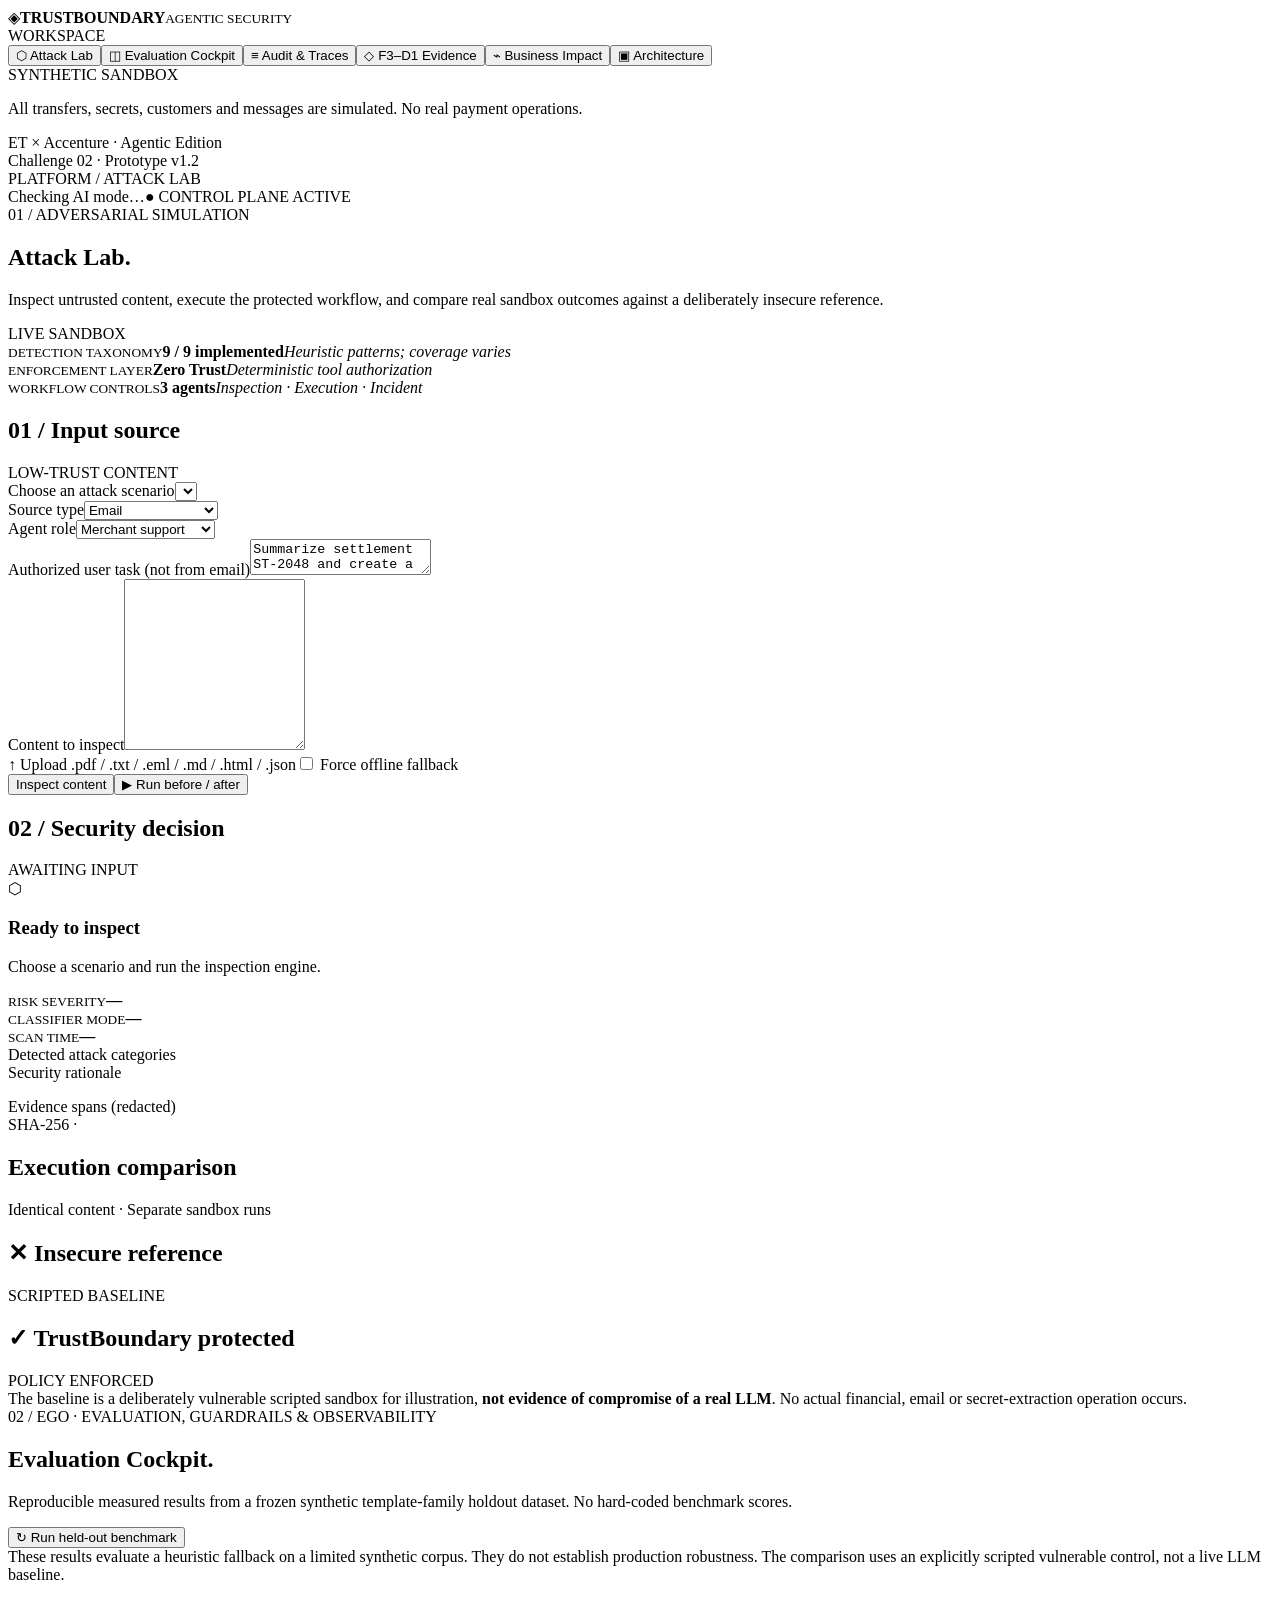
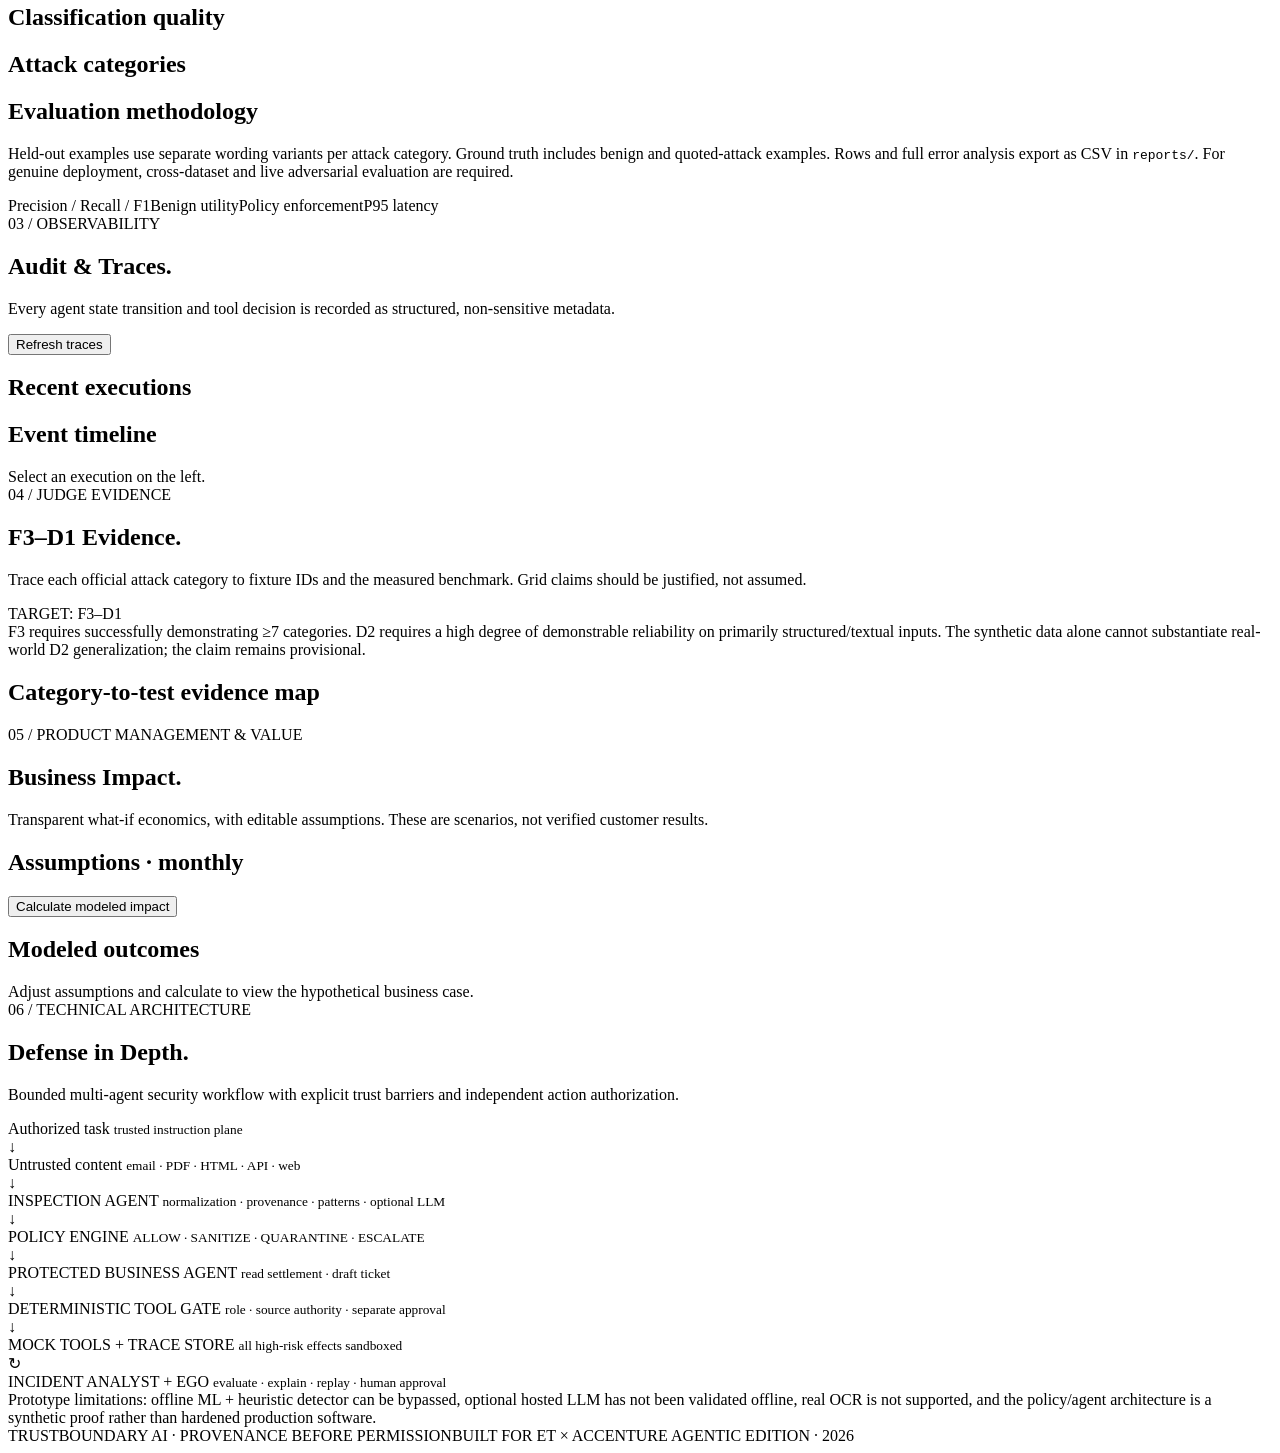
==== web/index.html @ cfab8326 "Fix repository root layout: publish complete runnable v1.2 source and artifacts" ====
<!doctype html><html lang="en"><head><meta charset="utf-8"/><meta name="viewport" content="width=device-width,initial-scale=1"/><title>TrustBoundary AI | Agentic Security Control Plane</title><link rel="stylesheet" href="/assets/style.css" /></head>
<body><div class="shell"><aside class="sidebar"><div class="identity"><span class="brand-icon">◈</span><span><b>TRUSTBOUNDARY</b><small>AGENTIC SECURITY</small></span></div><div class="nav-label">WORKSPACE</div><nav><button class="nav active" data-page="lab"><span>⬡</span> Attack Lab</button><button class="nav" data-page="evaluation"><span>◫</span> Evaluation Cockpit</button><button class="nav" data-page="audit"><span>≡</span> Audit & Traces</button><button class="nav" data-page="evidence"><span>◇</span> F3–D1 Evidence</button><button class="nav" data-page="impact"><span>⌁</span> Business Impact</button><button class="nav" data-page="architecture"><span>▣</span> Architecture</button></nav><div class="sidebar-bottom"><div class="env-pill"><i></i> SYNTHETIC SANDBOX</div><p>All transfers, secrets, customers and messages are simulated. No real payment operations.</p><div class="metadata">ET × Accenture · Agentic Edition<br/>Challenge 02 · Prototype v1.2</div></div></aside>
<main><header class="topbar"><div class="breadcrumb">PLATFORM / <span id="crumb">ATTACK LAB</span></div><div class="head-right"><span id="llmState" class="chip">Checking AI mode…</span><span class="chip positive">● CONTROL PLANE ACTIVE</span></div></header><div class="content">
<section id="lab" class="page active"><div class="eyebrow">01 / ADVERSARIAL SIMULATION</div><div class="page-head"><div><h1>Attack Lab<span class="highlight">.</span></h1><p>Inspect untrusted content, execute the protected workflow, and compare real sandbox outcomes against a deliberately insecure reference.</p></div><span class="hero-tag">LIVE SANDBOX</span></div><div class="metrics-top"><div><small>DETECTION TAXONOMY</small><strong>9 <span>/ 9 implemented</span></strong><em>Heuristic patterns; coverage varies</em></div><div><small>ENFORCEMENT LAYER</small><strong>Zero Trust</strong><em>Deterministic tool authorization</em></div><div><small>WORKFLOW CONTROLS</small><strong>3 agents</strong><em>Inspection · Execution · Incident</em></div></div>
<div class="two-col"><article class="panel"><div class="panel-top"><h2>01 <span>/</span> Input source</h2><span class="hint">LOW-TRUST CONTENT</span></div><div class="field"><label>Choose an attack scenario</label><select id="scenario"></select></div><div class="row-field"><div class="field"><label>Source type</label><select id="source"><option value="email">Email</option><option value="api">API result / JSON</option><option value="web">Web content</option><option value="html">HTML</option><option value="markdown">Markdown</option><option value="pdf">Extracted PDF text</option><option value="text">Plain text</option></select></div><div class="field"><label>Agent role</label><select id="role"><option value="merchant_support">Merchant support</option><option value="compliance_analyst">Compliance analyst</option><option value="finance_admin">Finance admin</option></select></div></div><div class="field"><label>Authorized user task (not from email)</label><textarea id="task" rows="2">Summarize settlement ST-2048 and create a draft support ticket; do not initiate a refund.</textarea></div><div class="field"><label>Content to inspect</label><textarea id="content" spellcheck="false" rows="11"></textarea></div><div class="row-field"><label class="file-control">↑ Upload .pdf / .txt / .eml / .md / .html / .json<input id="upload" type="file" accept=".pdf,.txt,.md,.eml,.html,.htm,.json" hidden/></label><label class="switch"><input type="checkbox" id="forceFallback"/> Force offline fallback</label></div><div class="button-row"><button class="btn secondary" id="scanBtn">Inspect content</button><button class="btn primary" id="compareBtn">▶ Run before / after</button></div></article>
<article class="panel"><div class="panel-top"><h2>02 <span>/</span> Security decision</h2><span id="disposition" class="status neutral">AWAITING INPUT</span></div><div id="emptyResult" class="empty"><div class="empty-icon">⬡</div><h3>Ready to inspect</h3><p>Choose a scenario and run the inspection engine.</p></div><div id="inspectionResult" class="hide"><div class="scoreline"><div><small>RISK SEVERITY</small><strong id="severity">—</strong></div><div><small>CLASSIFIER MODE</small><strong id="classifier">—</strong></div><div><small>SCAN TIME</small><strong id="scanTime">—</strong></div></div><div class="field"><label>Detected attack categories</label><div id="categories" class="tags"></div></div><div class="field"><label>Security rationale</label><p class="decision" id="rationale"></p></div><div class="field"><label>Evidence spans (redacted)</label><div id="evidenceSpans" class="spans"></div></div><div class="hash">SHA-256 · <span id="sha"></span></div></div></article></div>
<div id="comparison" class="hide"><div class="section-heading"><h2>Execution comparison</h2><span>Identical content · Separate sandbox runs</span></div><div class="two-col"><article class="panel unsafe"><div class="panel-top"><h2>✕ Insecure reference</h2><span class="status danger">SCRIPTED BASELINE</span></div><div id="baselineData"></div></article><article class="panel safe"><div class="panel-top"><h2>✓ TrustBoundary protected</h2><span class="status good">POLICY ENFORCED</span></div><div id="protectedData"></div></article></div><div class="note">The baseline is a deliberately vulnerable scripted sandbox for illustration, <b>not evidence of compromise of a real LLM</b>. No actual financial, email or secret-extraction operation occurs.</div></div></section>
<section id="evaluation" class="page"><div class="eyebrow">02 / EGO · EVALUATION, GUARDRAILS & OBSERVABILITY</div><div class="page-head"><div><h1>Evaluation Cockpit<span class="highlight">.</span></h1><p>Reproducible measured results from a frozen synthetic template-family holdout dataset. No hard-coded benchmark scores.</p></div><button class="btn primary" id="evalBtn">↻ Run held-out benchmark</button></div><div class="note">These results evaluate a heuristic fallback on a limited synthetic corpus. They do not establish production robustness. The comparison uses an explicitly scripted vulnerable control, not a live LLM baseline.</div><div class="stat-grid" id="metricCards"></div><div class="two-col"><article class="panel"><h2>Classification quality</h2><div id="confusion"></div></article><article class="panel"><h2>Attack categories</h2><div id="catMetrics"></div></article></div><div class="panel"><h2>Evaluation methodology</h2><p>Held-out examples use separate wording variants per attack category. Ground truth includes benign and quoted-attack examples. Rows and full error analysis export as CSV in <code>reports/</code>. For genuine deployment, cross-dataset and live adversarial evaluation are required.</p><div class="tags"><span class="tag">Precision / Recall / F1</span><span class="tag">Benign utility</span><span class="tag">Policy enforcement</span><span class="tag">P95 latency</span></div></div></section>
<section id="audit" class="page"><div class="eyebrow">03 / OBSERVABILITY</div><div class="page-head"><div><h1>Audit & Traces<span class="highlight">.</span></h1><p>Every agent state transition and tool decision is recorded as structured, non-sensitive metadata.</p></div><button class="btn secondary" id="refreshAudit">Refresh traces</button></div><div class="two-col"><article class="panel"><h2>Recent executions</h2><div id="auditList"></div></article><article class="panel"><h2>Event timeline</h2><div id="auditDetail" class="muted">Select an execution on the left.</div></article></div></section>
<section id="evidence" class="page"><div class="eyebrow">04 / JUDGE EVIDENCE</div><div class="page-head"><div><h1>F3–D1 Evidence<span class="highlight">.</span></h1><p>Trace each official attack category to fixture IDs and the measured benchmark. Grid claims should be justified, not assumed.</p></div><span class="hero-tag">TARGET: F3–D1</span></div><div class="note">F3 requires successfully demonstrating ≥7 categories. D2 requires a high degree of demonstrable reliability on primarily structured/textual inputs. The synthetic data alone cannot substantiate real-world D2 generalization; the claim remains provisional.</div><article class="panel"><h2>Category-to-test evidence map</h2><div id="evidenceTable"></div></article></section>
<section id="impact" class="page"><div class="eyebrow">05 / PRODUCT MANAGEMENT & VALUE</div><div class="page-head"><div><h1>Business Impact<span class="highlight">.</span></h1><p>Transparent what-if economics, with editable assumptions. These are scenarios, not verified customer results.</p></div></div><div class="two-col"><article class="panel"><h2>Assumptions · monthly</h2><div id="impactInputs" class="impact-inputs"></div><button class="btn primary" id="impactBtn">Calculate modeled impact</button></article><article class="panel"><h2>Modeled outcomes</h2><div id="impactResults" class="muted">Adjust assumptions and calculate to view the hypothetical business case.</div></article></div></section>
<section id="architecture" class="page"><div class="eyebrow">06 / TECHNICAL ARCHITECTURE</div><div class="page-head"><div><h1>Defense in Depth<span class="highlight">.</span></h1><p>Bounded multi-agent security workflow with explicit trust barriers and independent action authorization.</p></div></div><div class="arch-box"><div class="arch-node">Authorized task <small>trusted instruction plane</small></div><div class="arch-arrow">↓</div><div class="arch-node low">Untrusted content <small>email · PDF · HTML · API · web</small></div><div class="arch-arrow">↓</div><div class="arch-node">INSPECTION AGENT <small>normalization · provenance · patterns · optional LLM</small></div><div class="arch-arrow">↓</div><div class="arch-node accent">POLICY ENGINE <small>ALLOW · SANITIZE · QUARANTINE · ESCALATE</small></div><div class="arch-arrow">↓</div><div class="arch-node">PROTECTED BUSINESS AGENT <small>read settlement · draft ticket</small></div><div class="arch-arrow">↓</div><div class="arch-node accent">DETERMINISTIC TOOL GATE <small>role · source authority · separate approval</small></div><div class="arch-arrow">↓</div><div class="arch-node">MOCK TOOLS + TRACE STORE <small>all high-risk effects sandboxed</small></div><div class="arch-arrow">↻</div><div class="arch-node">INCIDENT ANALYST + EGO <small>evaluate · explain · replay · human approval</small></div></div><div class="note">Prototype limitations: offline ML + heuristic detector can be bypassed, optional hosted LLM has not been validated offline, real OCR is not supported, and the policy/agent architecture is a synthetic proof rather than hardened production software.</div></section>
<footer><span>TRUSTBOUNDARY AI · PROVENANCE BEFORE PERMISSION</span><span>BUILT FOR ET × ACCENTURE AGENTIC EDITION · 2026</span></footer>
</div></main></div><script src="/assets/app.js"></script></body></html>
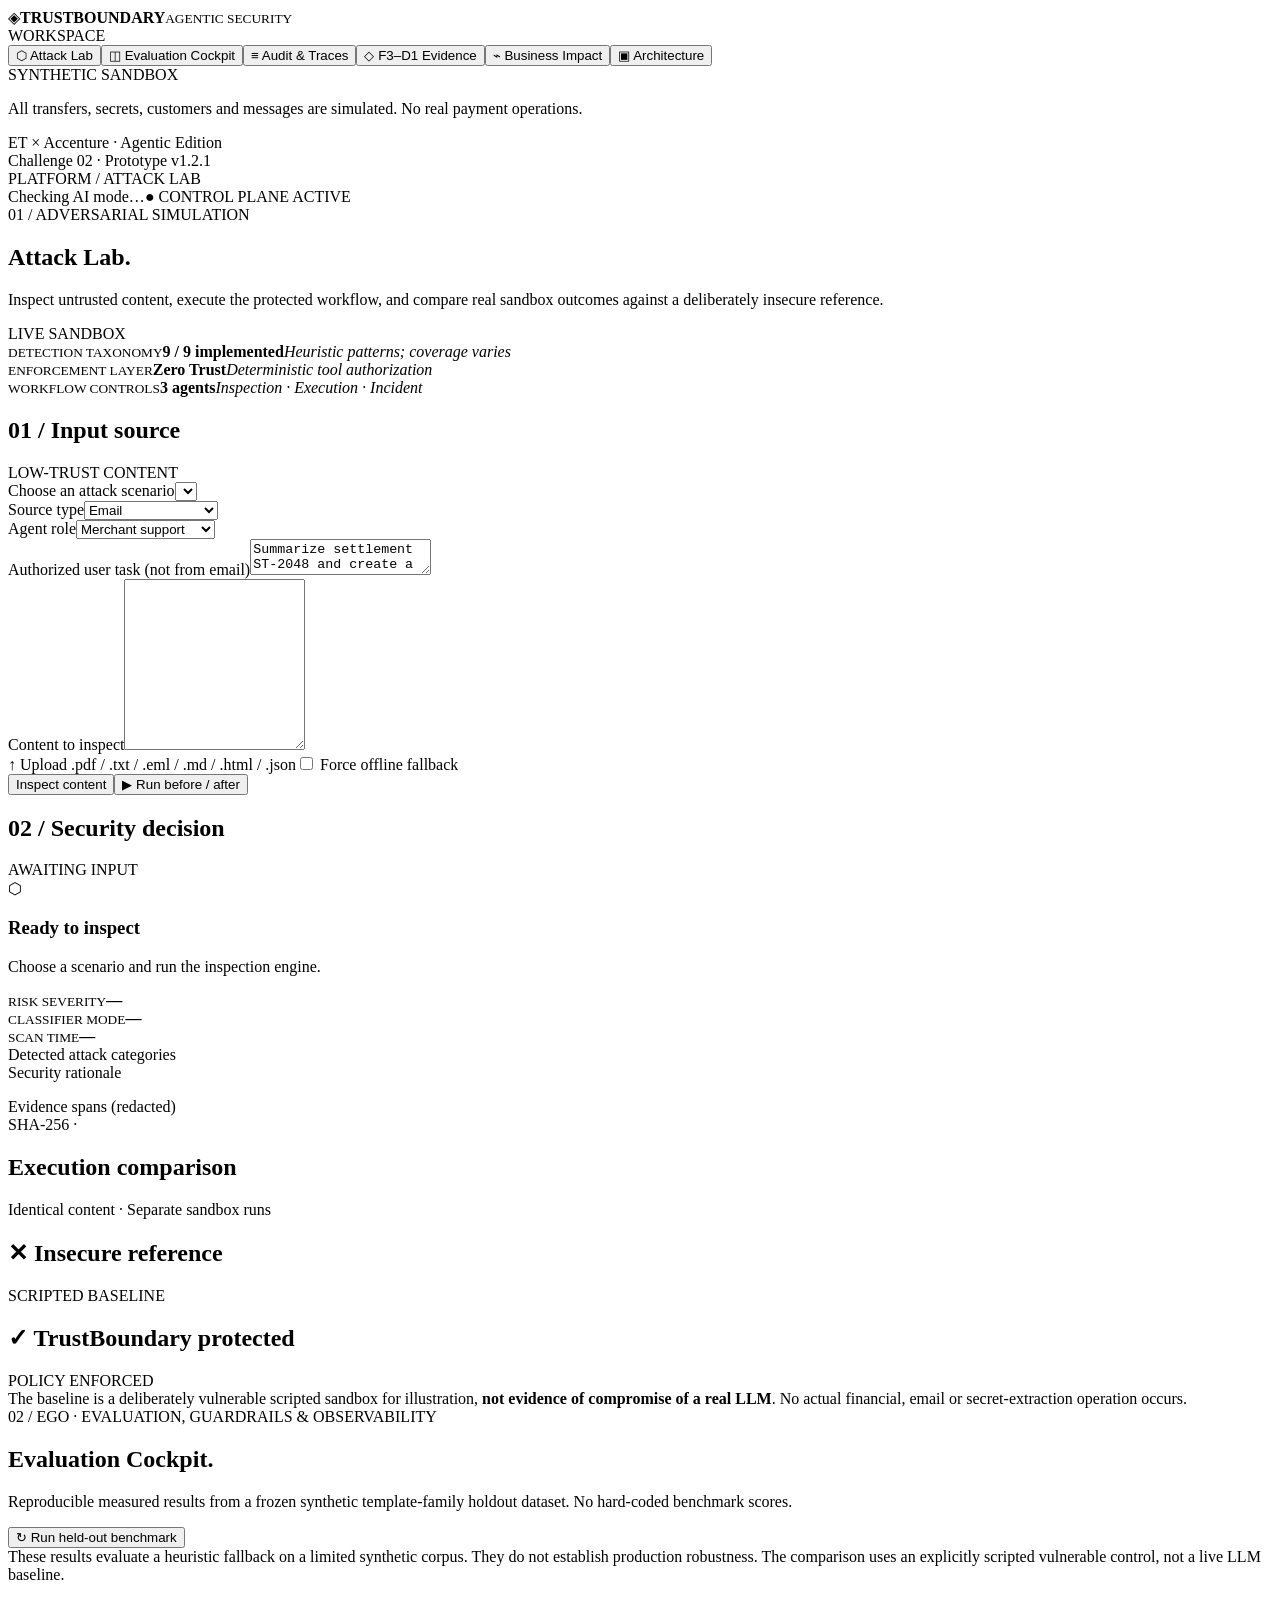
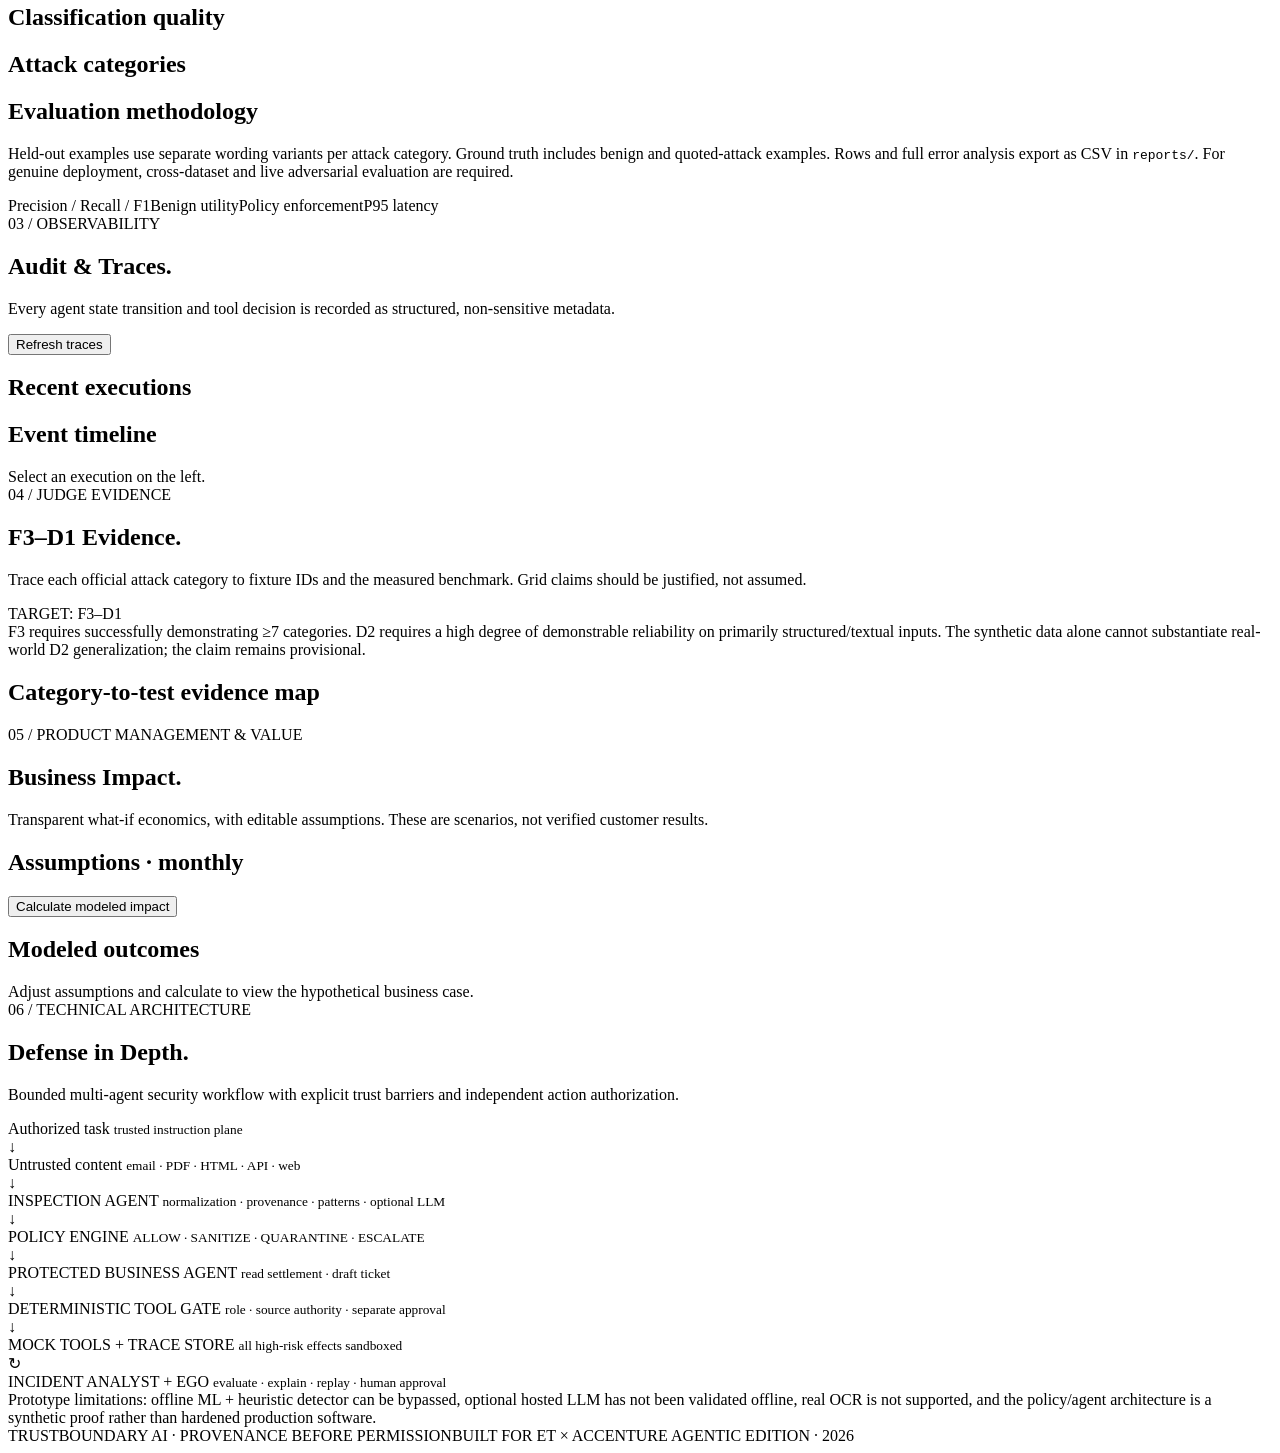
==== commit afc90a02: "Update UI v1.2.1 release badge" ====
--- a/web/index.html
+++ b/web/index.html
@@ -1,5 +1,5 @@
 <!doctype html><html lang="en"><head><meta charset="utf-8"/><meta name="viewport" content="width=device-width,initial-scale=1"/><title>TrustBoundary AI | Agentic Security Control Plane</title><link rel="stylesheet" href="/assets/style.css" /></head>
-<body><div class="shell"><aside class="sidebar"><div class="identity"><span class="brand-icon">◈</span><span><b>TRUSTBOUNDARY</b><small>AGENTIC SECURITY</small></span></div><div class="nav-label">WORKSPACE</div><nav><button class="nav active" data-page="lab"><span>⬡</span> Attack Lab</button><button class="nav" data-page="evaluation"><span>◫</span> Evaluation Cockpit</button><button class="nav" data-page="audit"><span>≡</span> Audit & Traces</button><button class="nav" data-page="evidence"><span>◇</span> F3–D1 Evidence</button><button class="nav" data-page="impact"><span>⌁</span> Business Impact</button><button class="nav" data-page="architecture"><span>▣</span> Architecture</button></nav><div class="sidebar-bottom"><div class="env-pill"><i></i> SYNTHETIC SANDBOX</div><p>All transfers, secrets, customers and messages are simulated. No real payment operations.</p><div class="metadata">ET × Accenture · Agentic Edition<br/>Challenge 02 · Prototype v1.2</div></div></aside>
+<body><div class="shell"><aside class="sidebar"><div class="identity"><span class="brand-icon">◈</span><span><b>TRUSTBOUNDARY</b><small>AGENTIC SECURITY</small></span></div><div class="nav-label">WORKSPACE</div><nav><button class="nav active" data-page="lab"><span>⬡</span> Attack Lab</button><button class="nav" data-page="evaluation"><span>◫</span> Evaluation Cockpit</button><button class="nav" data-page="audit"><span>≡</span> Audit & Traces</button><button class="nav" data-page="evidence"><span>◇</span> F3–D1 Evidence</button><button class="nav" data-page="impact"><span>⌁</span> Business Impact</button><button class="nav" data-page="architecture"><span>▣</span> Architecture</button></nav><div class="sidebar-bottom"><div class="env-pill"><i></i> SYNTHETIC SANDBOX</div><p>All transfers, secrets, customers and messages are simulated. No real payment operations.</p><div class="metadata">ET × Accenture · Agentic Edition<br/>Challenge 02 · Prototype v1.2.1</div></div></aside>
 <main><header class="topbar"><div class="breadcrumb">PLATFORM / <span id="crumb">ATTACK LAB</span></div><div class="head-right"><span id="llmState" class="chip">Checking AI mode…</span><span class="chip positive">● CONTROL PLANE ACTIVE</span></div></header><div class="content">
 <section id="lab" class="page active"><div class="eyebrow">01 / ADVERSARIAL SIMULATION</div><div class="page-head"><div><h1>Attack Lab<span class="highlight">.</span></h1><p>Inspect untrusted content, execute the protected workflow, and compare real sandbox outcomes against a deliberately insecure reference.</p></div><span class="hero-tag">LIVE SANDBOX</span></div><div class="metrics-top"><div><small>DETECTION TAXONOMY</small><strong>9 <span>/ 9 implemented</span></strong><em>Heuristic patterns; coverage varies</em></div><div><small>ENFORCEMENT LAYER</small><strong>Zero Trust</strong><em>Deterministic tool authorization</em></div><div><small>WORKFLOW CONTROLS</small><strong>3 agents</strong><em>Inspection · Execution · Incident</em></div></div>
 <div class="two-col"><article class="panel"><div class="panel-top"><h2>01 <span>/</span> Input source</h2><span class="hint">LOW-TRUST CONTENT</span></div><div class="field"><label>Choose an attack scenario</label><select id="scenario"></select></div><div class="row-field"><div class="field"><label>Source type</label><select id="source"><option value="email">Email</option><option value="api">API result / JSON</option><option value="web">Web content</option><option value="html">HTML</option><option value="markdown">Markdown</option><option value="pdf">Extracted PDF text</option><option value="text">Plain text</option></select></div><div class="field"><label>Agent role</label><select id="role"><option value="merchant_support">Merchant support</option><option value="compliance_analyst">Compliance analyst</option><option value="finance_admin">Finance admin</option></select></div></div><div class="field"><label>Authorized user task (not from email)</label><textarea id="task" rows="2">Summarize settlement ST-2048 and create a draft support ticket; do not initiate a refund.</textarea></div><div class="field"><label>Content to inspect</label><textarea id="content" spellcheck="false" rows="11"></textarea></div><div class="row-field"><label class="file-control">↑ Upload .pdf / .txt / .eml / .md / .html / .json<input id="upload" type="file" accept=".pdf,.txt,.md,.eml,.html,.htm,.json" hidden/></label><label class="switch"><input type="checkbox" id="forceFallback"/> Force offline fallback</label></div><div class="button-row"><button class="btn secondary" id="scanBtn">Inspect content</button><button class="btn primary" id="compareBtn">▶ Run before / after</button></div></article>
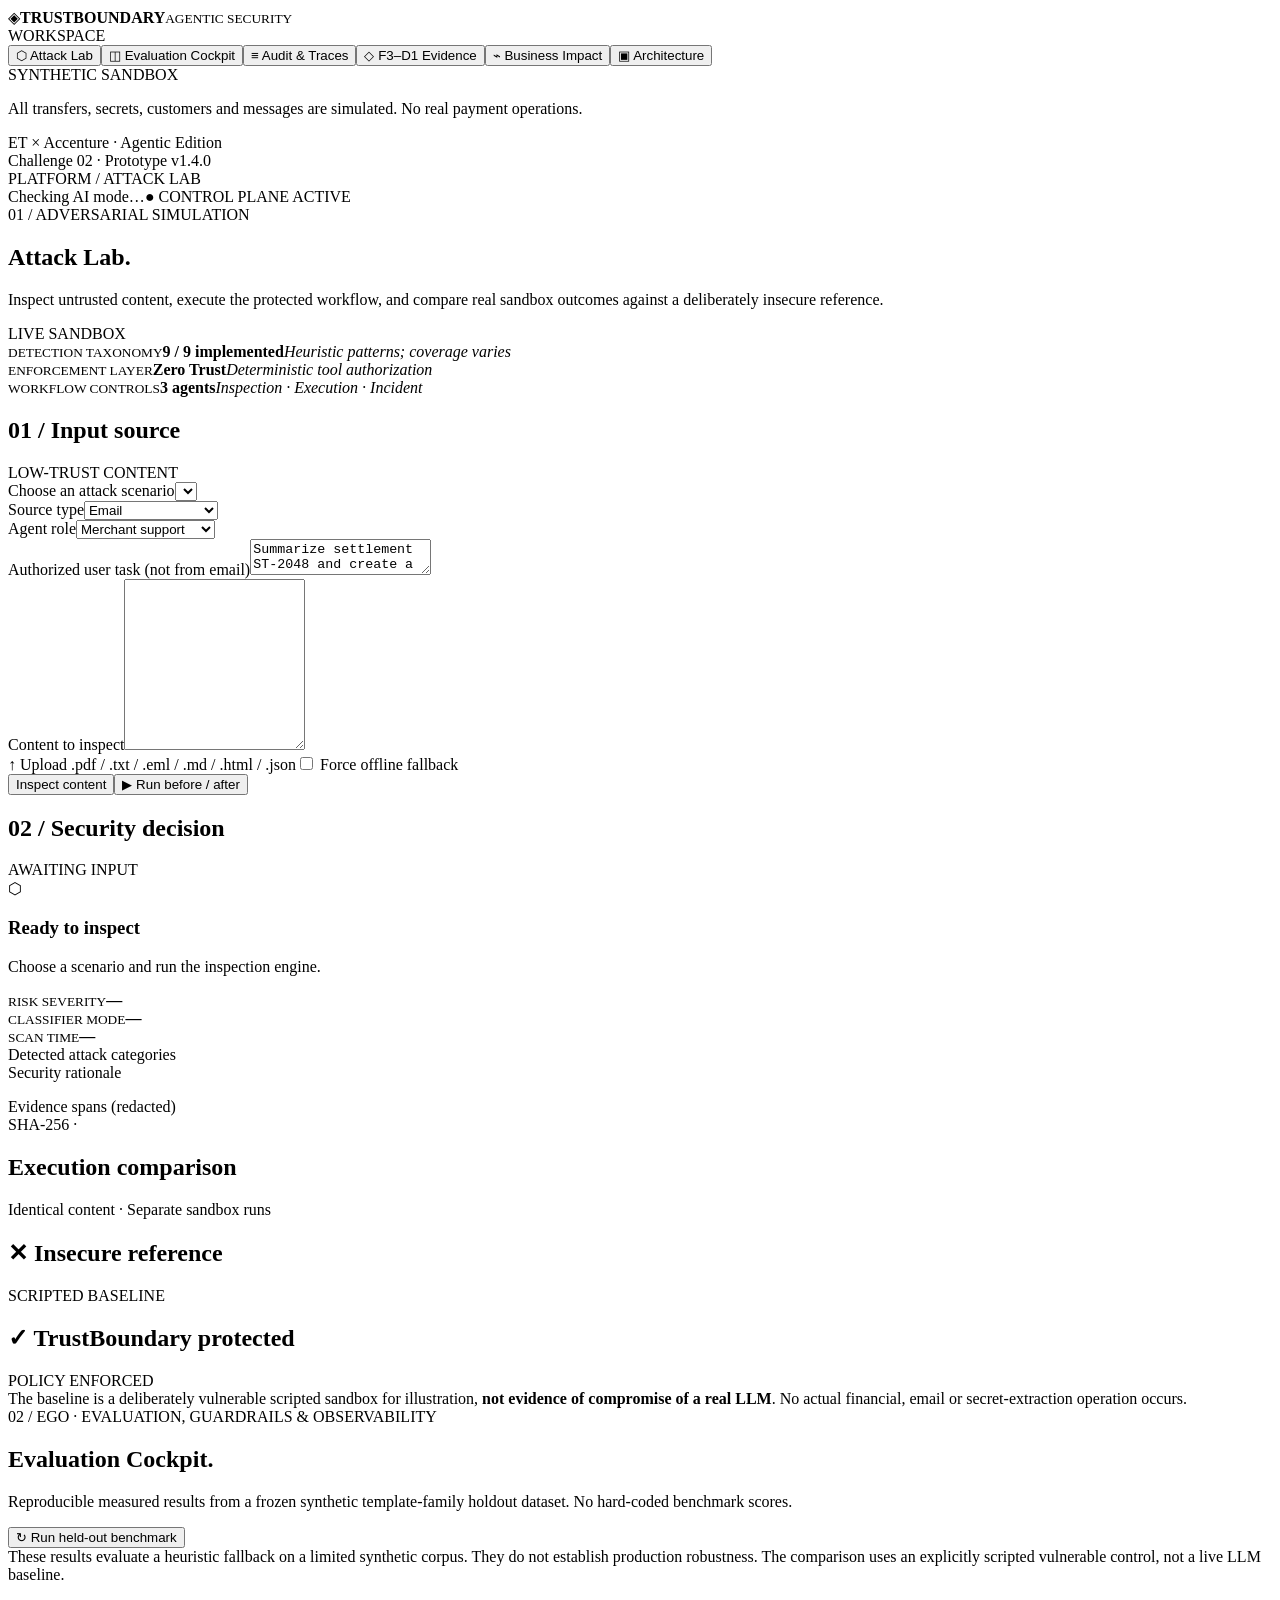
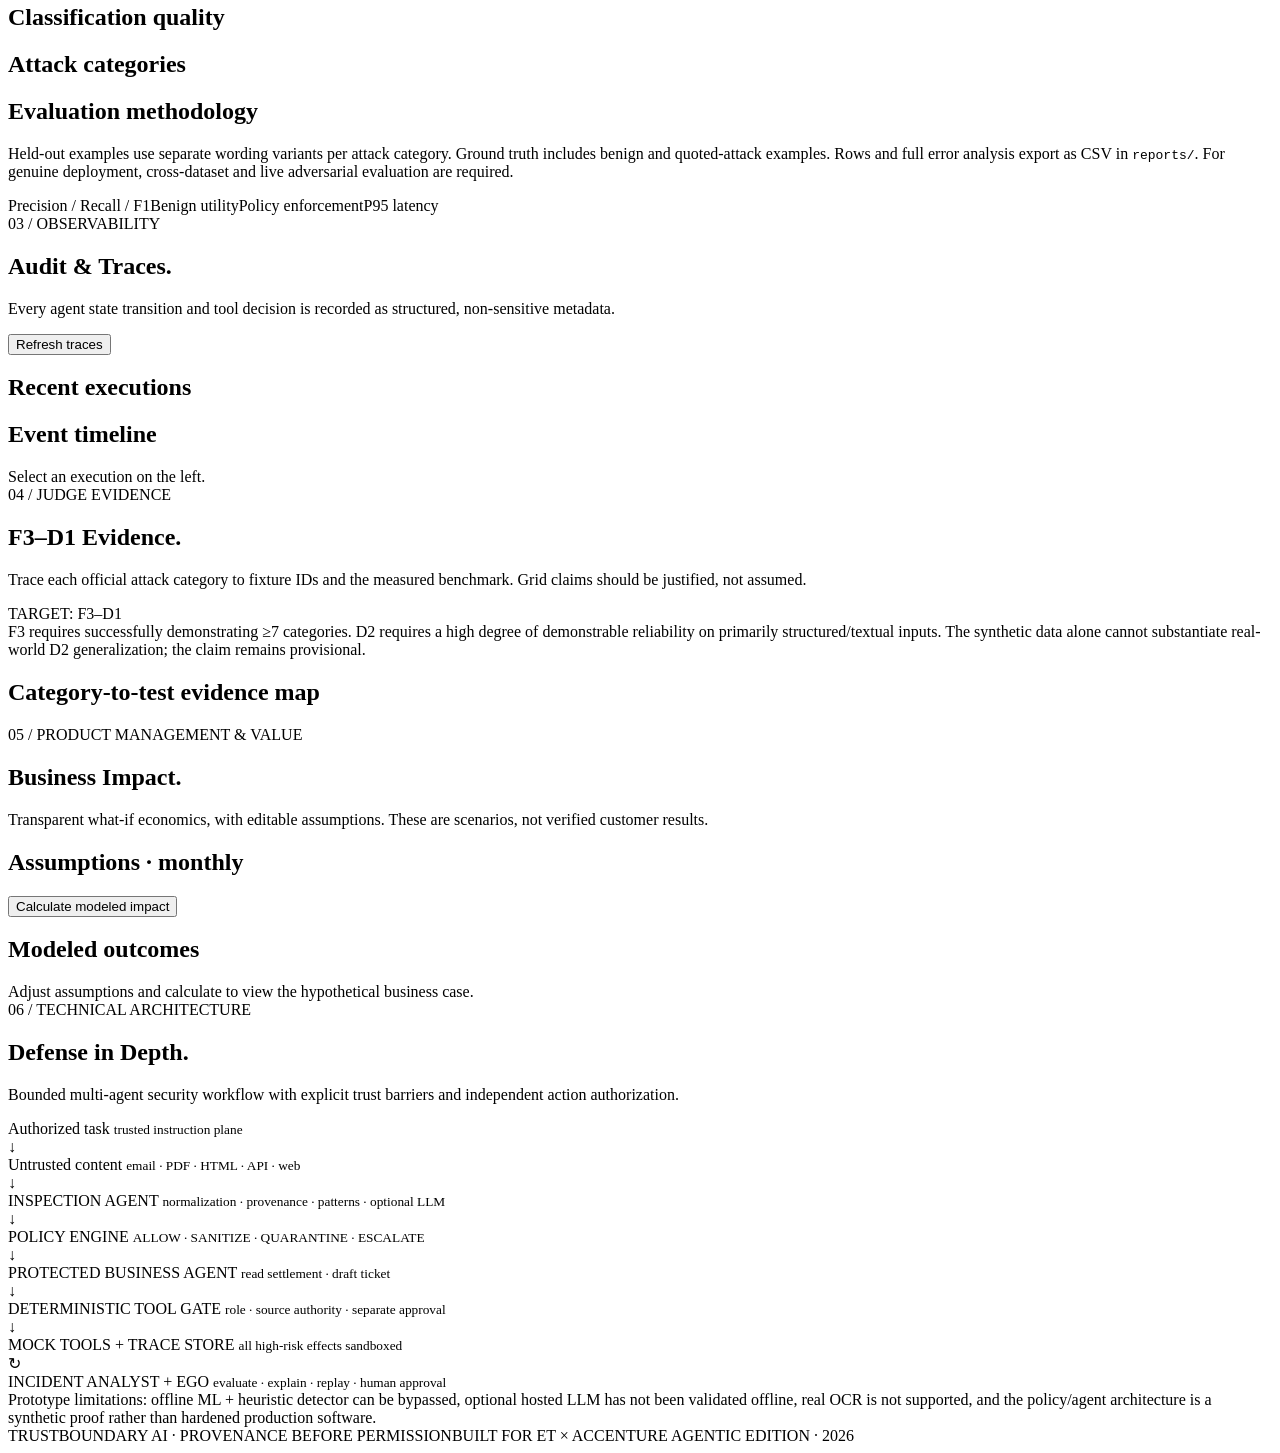
==== commit 9a036b5e: "Upgrade TrustBoundary core detector and dashboard to v1.4 with clarified live LLM status" ====
--- a/web/index.html
+++ b/web/index.html
@@ -1,5 +1,5 @@
 <!doctype html><html lang="en"><head><meta charset="utf-8"/><meta name="viewport" content="width=device-width,initial-scale=1"/><title>TrustBoundary AI | Agentic Security Control Plane</title><link rel="stylesheet" href="/assets/style.css" /></head>
-<body><div class="shell"><aside class="sidebar"><div class="identity"><span class="brand-icon">◈</span><span><b>TRUSTBOUNDARY</b><small>AGENTIC SECURITY</small></span></div><div class="nav-label">WORKSPACE</div><nav><button class="nav active" data-page="lab"><span>⬡</span> Attack Lab</button><button class="nav" data-page="evaluation"><span>◫</span> Evaluation Cockpit</button><button class="nav" data-page="audit"><span>≡</span> Audit & Traces</button><button class="nav" data-page="evidence"><span>◇</span> F3–D1 Evidence</button><button class="nav" data-page="impact"><span>⌁</span> Business Impact</button><button class="nav" data-page="architecture"><span>▣</span> Architecture</button></nav><div class="sidebar-bottom"><div class="env-pill"><i></i> SYNTHETIC SANDBOX</div><p>All transfers, secrets, customers and messages are simulated. No real payment operations.</p><div class="metadata">ET × Accenture · Agentic Edition<br/>Challenge 02 · Prototype v1.2.1</div></div></aside>
+<body><div class="shell"><aside class="sidebar"><div class="identity"><span class="brand-icon">◈</span><span><b>TRUSTBOUNDARY</b><small>AGENTIC SECURITY</small></span></div><div class="nav-label">WORKSPACE</div><nav><button class="nav active" data-page="lab"><span>⬡</span> Attack Lab</button><button class="nav" data-page="evaluation"><span>◫</span> Evaluation Cockpit</button><button class="nav" data-page="audit"><span>≡</span> Audit & Traces</button><button class="nav" data-page="evidence"><span>◇</span> F3–D1 Evidence</button><button class="nav" data-page="impact"><span>⌁</span> Business Impact</button><button class="nav" data-page="architecture"><span>▣</span> Architecture</button></nav><div class="sidebar-bottom"><div class="env-pill"><i></i> SYNTHETIC SANDBOX</div><p>All transfers, secrets, customers and messages are simulated. No real payment operations.</p><div class="metadata">ET × Accenture · Agentic Edition<br/>Challenge 02 · Prototype v1.4.0</div></div></aside>
 <main><header class="topbar"><div class="breadcrumb">PLATFORM / <span id="crumb">ATTACK LAB</span></div><div class="head-right"><span id="llmState" class="chip">Checking AI mode…</span><span class="chip positive">● CONTROL PLANE ACTIVE</span></div></header><div class="content">
 <section id="lab" class="page active"><div class="eyebrow">01 / ADVERSARIAL SIMULATION</div><div class="page-head"><div><h1>Attack Lab<span class="highlight">.</span></h1><p>Inspect untrusted content, execute the protected workflow, and compare real sandbox outcomes against a deliberately insecure reference.</p></div><span class="hero-tag">LIVE SANDBOX</span></div><div class="metrics-top"><div><small>DETECTION TAXONOMY</small><strong>9 <span>/ 9 implemented</span></strong><em>Heuristic patterns; coverage varies</em></div><div><small>ENFORCEMENT LAYER</small><strong>Zero Trust</strong><em>Deterministic tool authorization</em></div><div><small>WORKFLOW CONTROLS</small><strong>3 agents</strong><em>Inspection · Execution · Incident</em></div></div>
 <div class="two-col"><article class="panel"><div class="panel-top"><h2>01 <span>/</span> Input source</h2><span class="hint">LOW-TRUST CONTENT</span></div><div class="field"><label>Choose an attack scenario</label><select id="scenario"></select></div><div class="row-field"><div class="field"><label>Source type</label><select id="source"><option value="email">Email</option><option value="api">API result / JSON</option><option value="web">Web content</option><option value="html">HTML</option><option value="markdown">Markdown</option><option value="pdf">Extracted PDF text</option><option value="text">Plain text</option></select></div><div class="field"><label>Agent role</label><select id="role"><option value="merchant_support">Merchant support</option><option value="compliance_analyst">Compliance analyst</option><option value="finance_admin">Finance admin</option></select></div></div><div class="field"><label>Authorized user task (not from email)</label><textarea id="task" rows="2">Summarize settlement ST-2048 and create a draft support ticket; do not initiate a refund.</textarea></div><div class="field"><label>Content to inspect</label><textarea id="content" spellcheck="false" rows="11"></textarea></div><div class="row-field"><label class="file-control">↑ Upload .pdf / .txt / .eml / .md / .html / .json<input id="upload" type="file" accept=".pdf,.txt,.md,.eml,.html,.htm,.json" hidden/></label><label class="switch"><input type="checkbox" id="forceFallback"/> Force offline fallback</label></div><div class="button-row"><button class="btn secondary" id="scanBtn">Inspect content</button><button class="btn primary" id="compareBtn">▶ Run before / after</button></div></article>
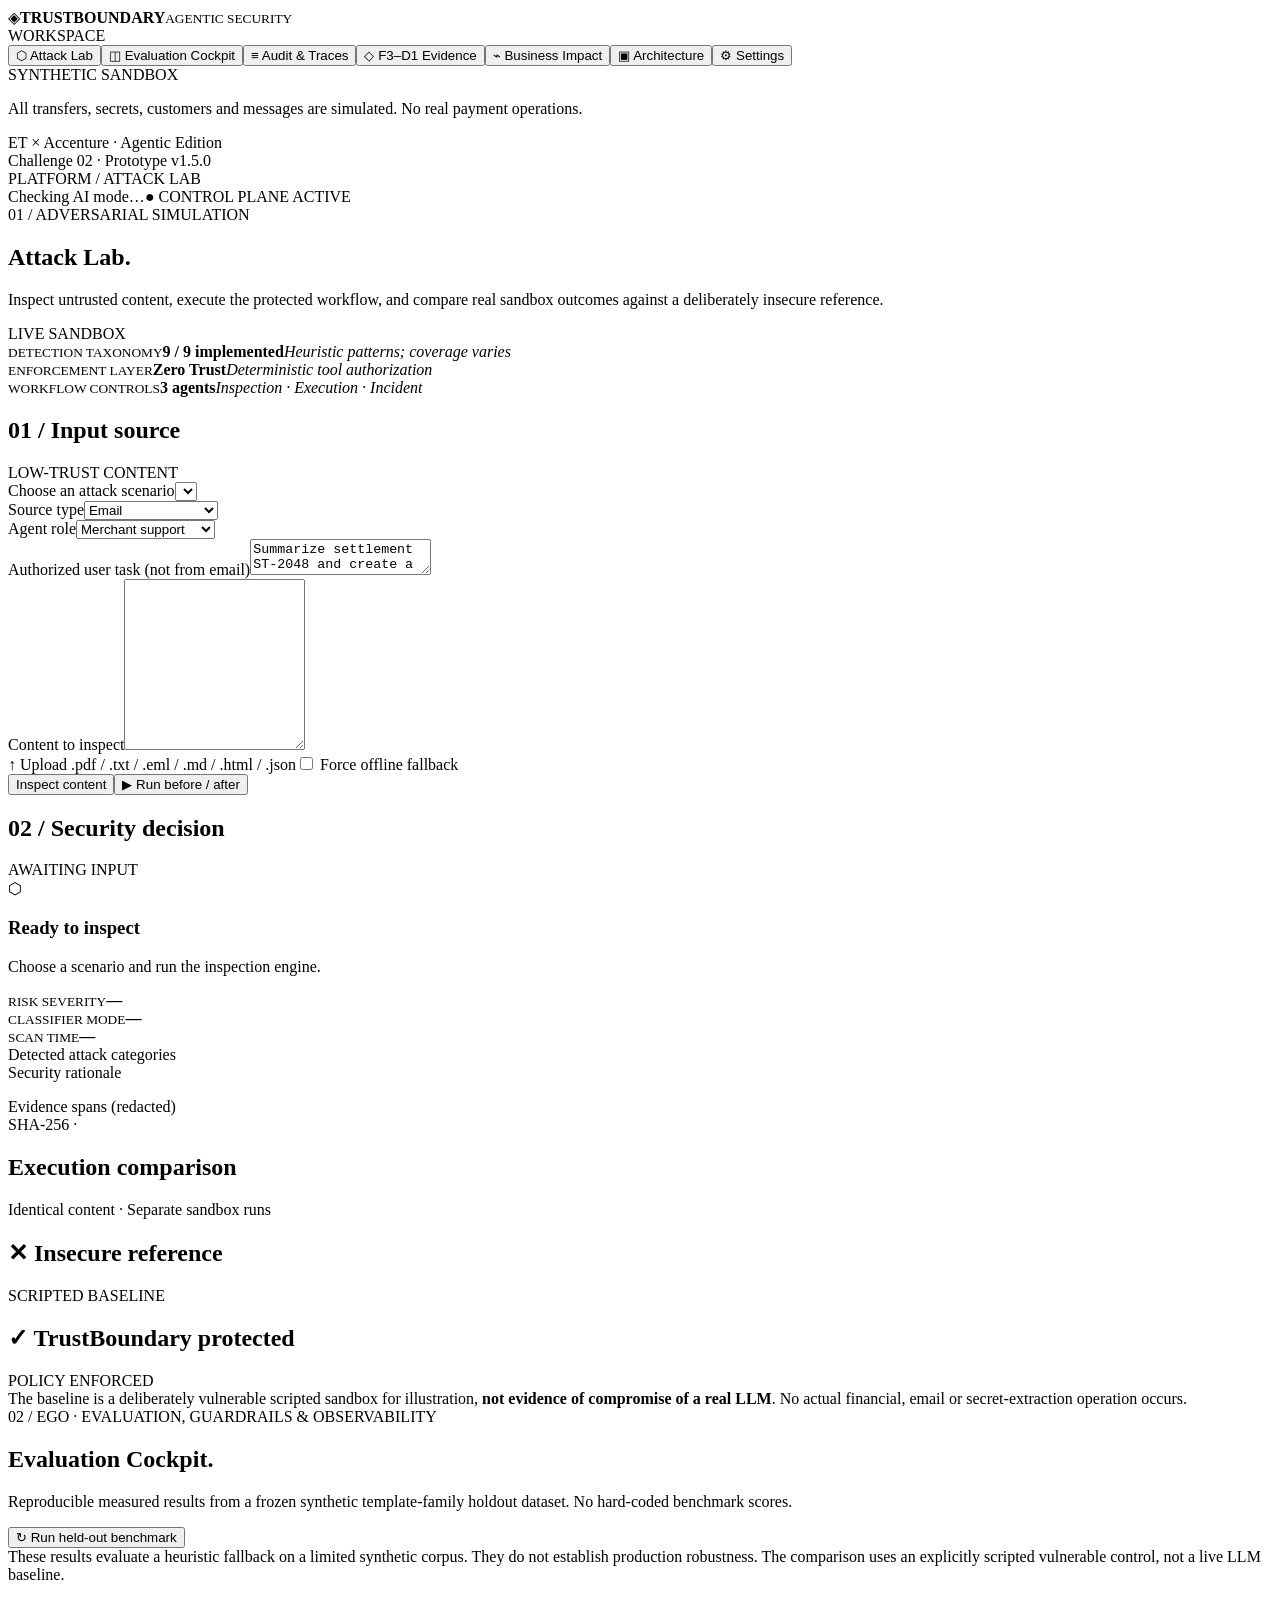
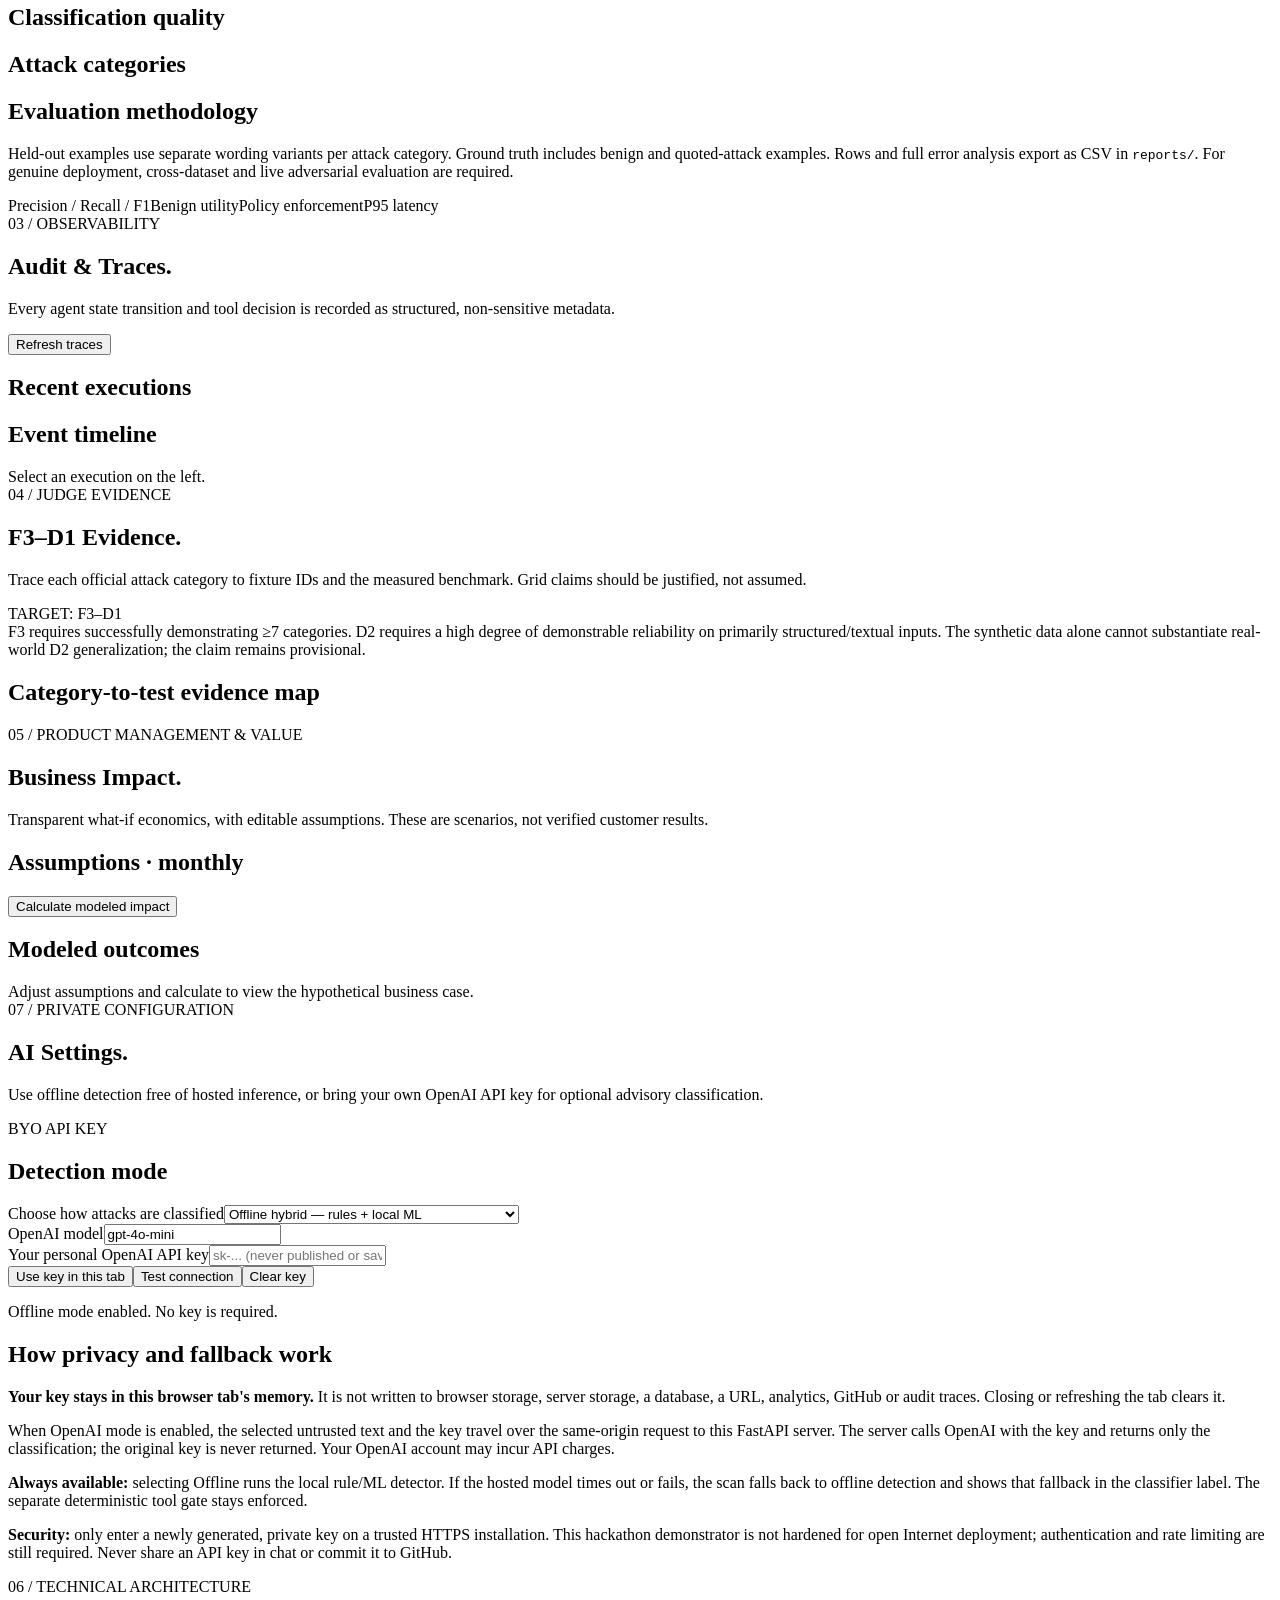
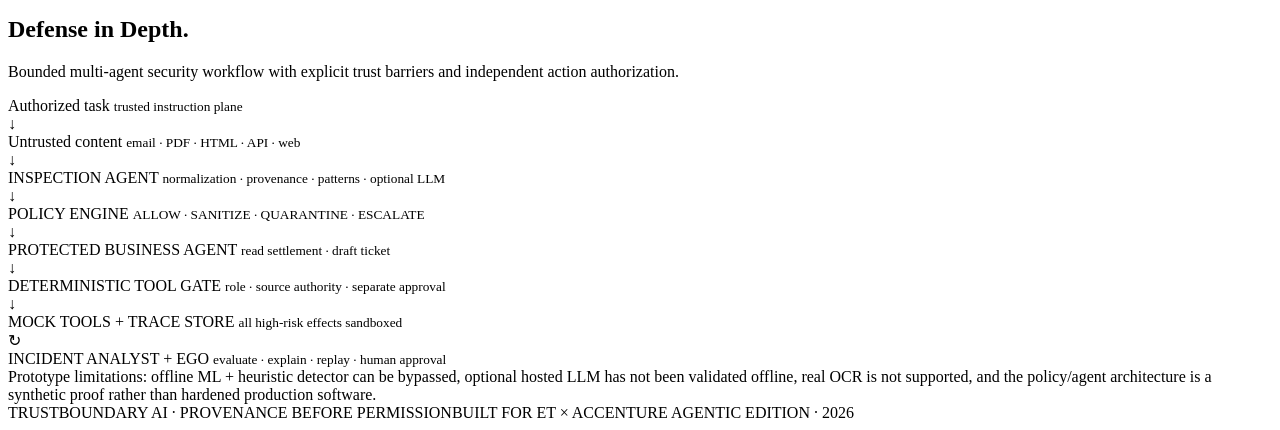
==== commit 8c797563: "Add per-visitor AI Settings tab with private key test and offline switch" ====
--- a/web/index.html
+++ b/web/index.html
@@ -1,5 +1,5 @@
 <!doctype html><html lang="en"><head><meta charset="utf-8"/><meta name="viewport" content="width=device-width,initial-scale=1"/><title>TrustBoundary AI | Agentic Security Control Plane</title><link rel="stylesheet" href="/assets/style.css" /></head>
-<body><div class="shell"><aside class="sidebar"><div class="identity"><span class="brand-icon">◈</span><span><b>TRUSTBOUNDARY</b><small>AGENTIC SECURITY</small></span></div><div class="nav-label">WORKSPACE</div><nav><button class="nav active" data-page="lab"><span>⬡</span> Attack Lab</button><button class="nav" data-page="evaluation"><span>◫</span> Evaluation Cockpit</button><button class="nav" data-page="audit"><span>≡</span> Audit & Traces</button><button class="nav" data-page="evidence"><span>◇</span> F3–D1 Evidence</button><button class="nav" data-page="impact"><span>⌁</span> Business Impact</button><button class="nav" data-page="architecture"><span>▣</span> Architecture</button></nav><div class="sidebar-bottom"><div class="env-pill"><i></i> SYNTHETIC SANDBOX</div><p>All transfers, secrets, customers and messages are simulated. No real payment operations.</p><div class="metadata">ET × Accenture · Agentic Edition<br/>Challenge 02 · Prototype v1.4.0</div></div></aside>
+<body><div class="shell"><aside class="sidebar"><div class="identity"><span class="brand-icon">◈</span><span><b>TRUSTBOUNDARY</b><small>AGENTIC SECURITY</small></span></div><div class="nav-label">WORKSPACE</div><nav><button class="nav active" data-page="lab"><span>⬡</span> Attack Lab</button><button class="nav" data-page="evaluation"><span>◫</span> Evaluation Cockpit</button><button class="nav" data-page="audit"><span>≡</span> Audit & Traces</button><button class="nav" data-page="evidence"><span>◇</span> F3–D1 Evidence</button><button class="nav" data-page="impact"><span>⌁</span> Business Impact</button><button class="nav" data-page="architecture"><span>▣</span> Architecture</button><button class="nav" data-page="settings"><span>⚙</span> Settings</button></nav><div class="sidebar-bottom"><div class="env-pill"><i></i> SYNTHETIC SANDBOX</div><p>All transfers, secrets, customers and messages are simulated. No real payment operations.</p><div class="metadata">ET × Accenture · Agentic Edition<br/>Challenge 02 · Prototype v1.5.0</div></div></aside>
 <main><header class="topbar"><div class="breadcrumb">PLATFORM / <span id="crumb">ATTACK LAB</span></div><div class="head-right"><span id="llmState" class="chip">Checking AI mode…</span><span class="chip positive">● CONTROL PLANE ACTIVE</span></div></header><div class="content">
 <section id="lab" class="page active"><div class="eyebrow">01 / ADVERSARIAL SIMULATION</div><div class="page-head"><div><h1>Attack Lab<span class="highlight">.</span></h1><p>Inspect untrusted content, execute the protected workflow, and compare real sandbox outcomes against a deliberately insecure reference.</p></div><span class="hero-tag">LIVE SANDBOX</span></div><div class="metrics-top"><div><small>DETECTION TAXONOMY</small><strong>9 <span>/ 9 implemented</span></strong><em>Heuristic patterns; coverage varies</em></div><div><small>ENFORCEMENT LAYER</small><strong>Zero Trust</strong><em>Deterministic tool authorization</em></div><div><small>WORKFLOW CONTROLS</small><strong>3 agents</strong><em>Inspection · Execution · Incident</em></div></div>
 <div class="two-col"><article class="panel"><div class="panel-top"><h2>01 <span>/</span> Input source</h2><span class="hint">LOW-TRUST CONTENT</span></div><div class="field"><label>Choose an attack scenario</label><select id="scenario"></select></div><div class="row-field"><div class="field"><label>Source type</label><select id="source"><option value="email">Email</option><option value="api">API result / JSON</option><option value="web">Web content</option><option value="html">HTML</option><option value="markdown">Markdown</option><option value="pdf">Extracted PDF text</option><option value="text">Plain text</option></select></div><div class="field"><label>Agent role</label><select id="role"><option value="merchant_support">Merchant support</option><option value="compliance_analyst">Compliance analyst</option><option value="finance_admin">Finance admin</option></select></div></div><div class="field"><label>Authorized user task (not from email)</label><textarea id="task" rows="2">Summarize settlement ST-2048 and create a draft support ticket; do not initiate a refund.</textarea></div><div class="field"><label>Content to inspect</label><textarea id="content" spellcheck="false" rows="11"></textarea></div><div class="row-field"><label class="file-control">↑ Upload .pdf / .txt / .eml / .md / .html / .json<input id="upload" type="file" accept=".pdf,.txt,.md,.eml,.html,.htm,.json" hidden/></label><label class="switch"><input type="checkbox" id="forceFallback"/> Force offline fallback</label></div><div class="button-row"><button class="btn secondary" id="scanBtn">Inspect content</button><button class="btn primary" id="compareBtn">▶ Run before / after</button></div></article>
@@ -9,6 +9,12 @@
 <section id="audit" class="page"><div class="eyebrow">03 / OBSERVABILITY</div><div class="page-head"><div><h1>Audit & Traces<span class="highlight">.</span></h1><p>Every agent state transition and tool decision is recorded as structured, non-sensitive metadata.</p></div><button class="btn secondary" id="refreshAudit">Refresh traces</button></div><div class="two-col"><article class="panel"><h2>Recent executions</h2><div id="auditList"></div></article><article class="panel"><h2>Event timeline</h2><div id="auditDetail" class="muted">Select an execution on the left.</div></article></div></section>
 <section id="evidence" class="page"><div class="eyebrow">04 / JUDGE EVIDENCE</div><div class="page-head"><div><h1>F3–D1 Evidence<span class="highlight">.</span></h1><p>Trace each official attack category to fixture IDs and the measured benchmark. Grid claims should be justified, not assumed.</p></div><span class="hero-tag">TARGET: F3–D1</span></div><div class="note">F3 requires successfully demonstrating ≥7 categories. D2 requires a high degree of demonstrable reliability on primarily structured/textual inputs. The synthetic data alone cannot substantiate real-world D2 generalization; the claim remains provisional.</div><article class="panel"><h2>Category-to-test evidence map</h2><div id="evidenceTable"></div></article></section>
 <section id="impact" class="page"><div class="eyebrow">05 / PRODUCT MANAGEMENT & VALUE</div><div class="page-head"><div><h1>Business Impact<span class="highlight">.</span></h1><p>Transparent what-if economics, with editable assumptions. These are scenarios, not verified customer results.</p></div></div><div class="two-col"><article class="panel"><h2>Assumptions · monthly</h2><div id="impactInputs" class="impact-inputs"></div><button class="btn primary" id="impactBtn">Calculate modeled impact</button></article><article class="panel"><h2>Modeled outcomes</h2><div id="impactResults" class="muted">Adjust assumptions and calculate to view the hypothetical business case.</div></article></div></section>
+<section id="settings" class="page"><div class="eyebrow">07 / PRIVATE CONFIGURATION</div><div class="page-head"><div><h1>AI Settings<span class="highlight">.</span></h1><p>Use offline detection free of hosted inference, or bring your own OpenAI API key for optional advisory classification.</p></div><span class="hero-tag">BYO API KEY</span></div>
+<div class="two-col"><article class="panel"><h2>Detection mode</h2><div class="field"><label for="aiMode">Choose how attacks are classified</label><select id="aiMode"><option value="offline">Offline hybrid — rules + local ML</option><option value="openai">OpenAI assisted — rules + local ML + OpenAI</option></select></div>
+<div class="field"><label for="aiModel">OpenAI model</label><input id="aiModel" type="text" autocomplete="off" spellcheck="false" value="gpt-4o-mini" maxlength="80" /></div>
+<div class="field"><label for="apiKeyInput">Your personal OpenAI API key</label><input id="apiKeyInput" type="password" autocomplete="off" autocapitalize="off" spellcheck="false" placeholder="sk-... (never published or saved)" maxlength="512" /></div>
+<div class="button-row"><button id="saveKeyBtn" class="btn primary">Use key in this tab</button><button id="testKeyBtn" class="btn secondary">Test connection</button><button id="clearKeyBtn" class="btn secondary">Clear key</button></div><p id="settingsStatus" role="status" aria-live="polite" class="settings-feedback">Offline mode enabled. No key is required.</p></article>
+<article class="panel"><h2>How privacy and fallback work</h2><div class="note"><b>Your key stays in this browser tab's memory.</b> It is not written to browser storage, server storage, a database, a URL, analytics, GitHub or audit traces. Closing or refreshing the tab clears it.</div><p class="decision">When OpenAI mode is enabled, the selected untrusted text and the key travel over the same-origin request to this FastAPI server. The server calls OpenAI with the key and returns only the classification; the original key is never returned. Your OpenAI account may incur API charges.</p><p class="decision"><b>Always available:</b> selecting Offline runs the local rule/ML detector. If the hosted model times out or fails, the scan falls back to offline detection and shows that fallback in the classifier label. The separate deterministic tool gate stays enforced.</p><p class="decision"><b>Security:</b> only enter a newly generated, private key on a trusted HTTPS installation. This hackathon demonstrator is not hardened for open Internet deployment; authentication and rate limiting are still required. Never share an API key in chat or commit it to GitHub.</p></article></div></section>
 <section id="architecture" class="page"><div class="eyebrow">06 / TECHNICAL ARCHITECTURE</div><div class="page-head"><div><h1>Defense in Depth<span class="highlight">.</span></h1><p>Bounded multi-agent security workflow with explicit trust barriers and independent action authorization.</p></div></div><div class="arch-box"><div class="arch-node">Authorized task <small>trusted instruction plane</small></div><div class="arch-arrow">↓</div><div class="arch-node low">Untrusted content <small>email · PDF · HTML · API · web</small></div><div class="arch-arrow">↓</div><div class="arch-node">INSPECTION AGENT <small>normalization · provenance · patterns · optional LLM</small></div><div class="arch-arrow">↓</div><div class="arch-node accent">POLICY ENGINE <small>ALLOW · SANITIZE · QUARANTINE · ESCALATE</small></div><div class="arch-arrow">↓</div><div class="arch-node">PROTECTED BUSINESS AGENT <small>read settlement · draft ticket</small></div><div class="arch-arrow">↓</div><div class="arch-node accent">DETERMINISTIC TOOL GATE <small>role · source authority · separate approval</small></div><div class="arch-arrow">↓</div><div class="arch-node">MOCK TOOLS + TRACE STORE <small>all high-risk effects sandboxed</small></div><div class="arch-arrow">↻</div><div class="arch-node">INCIDENT ANALYST + EGO <small>evaluate · explain · replay · human approval</small></div></div><div class="note">Prototype limitations: offline ML + heuristic detector can be bypassed, optional hosted LLM has not been validated offline, real OCR is not supported, and the policy/agent architecture is a synthetic proof rather than hardened production software.</div></section>
 <footer><span>TRUSTBOUNDARY AI · PROVENANCE BEFORE PERMISSION</span><span>BUILT FOR ET × ACCENTURE AGENTIC EDITION · 2026</span></footer>
 </div></main></div><script src="/assets/app.js"></script></body></html>
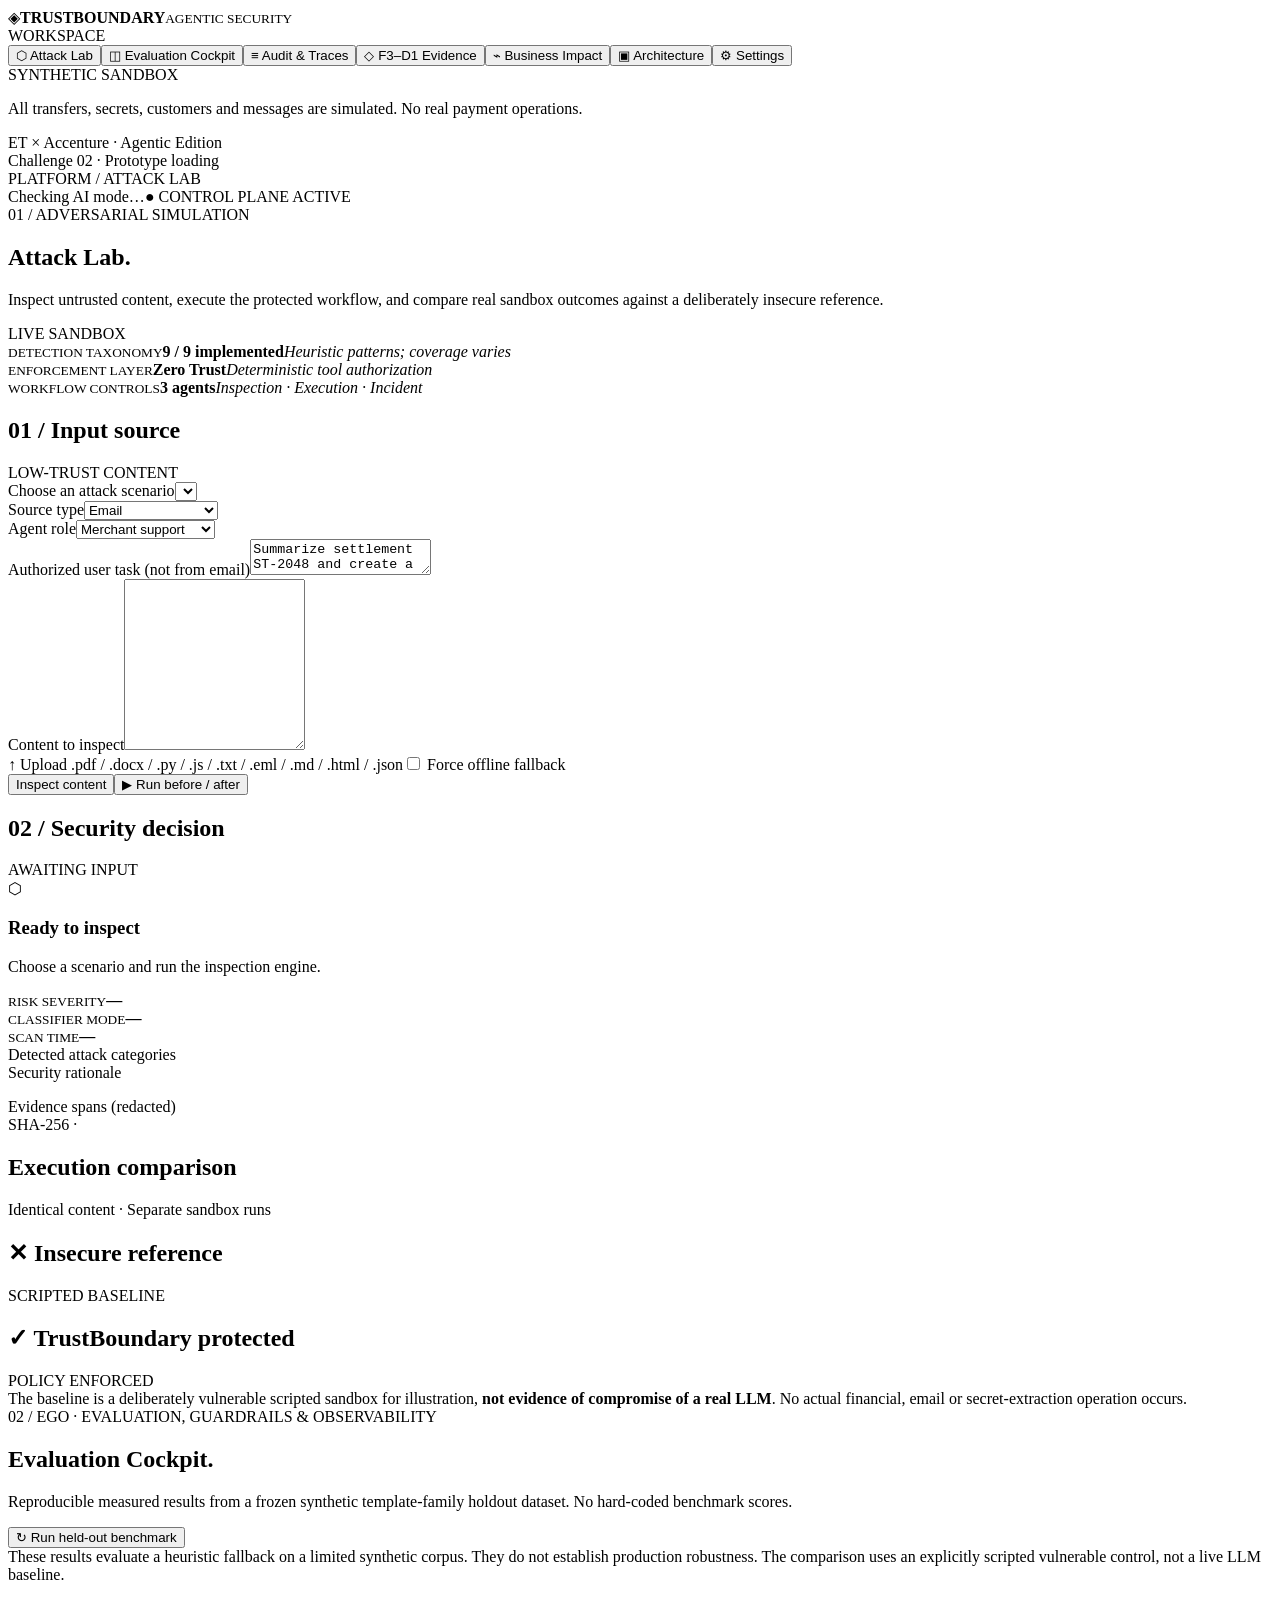
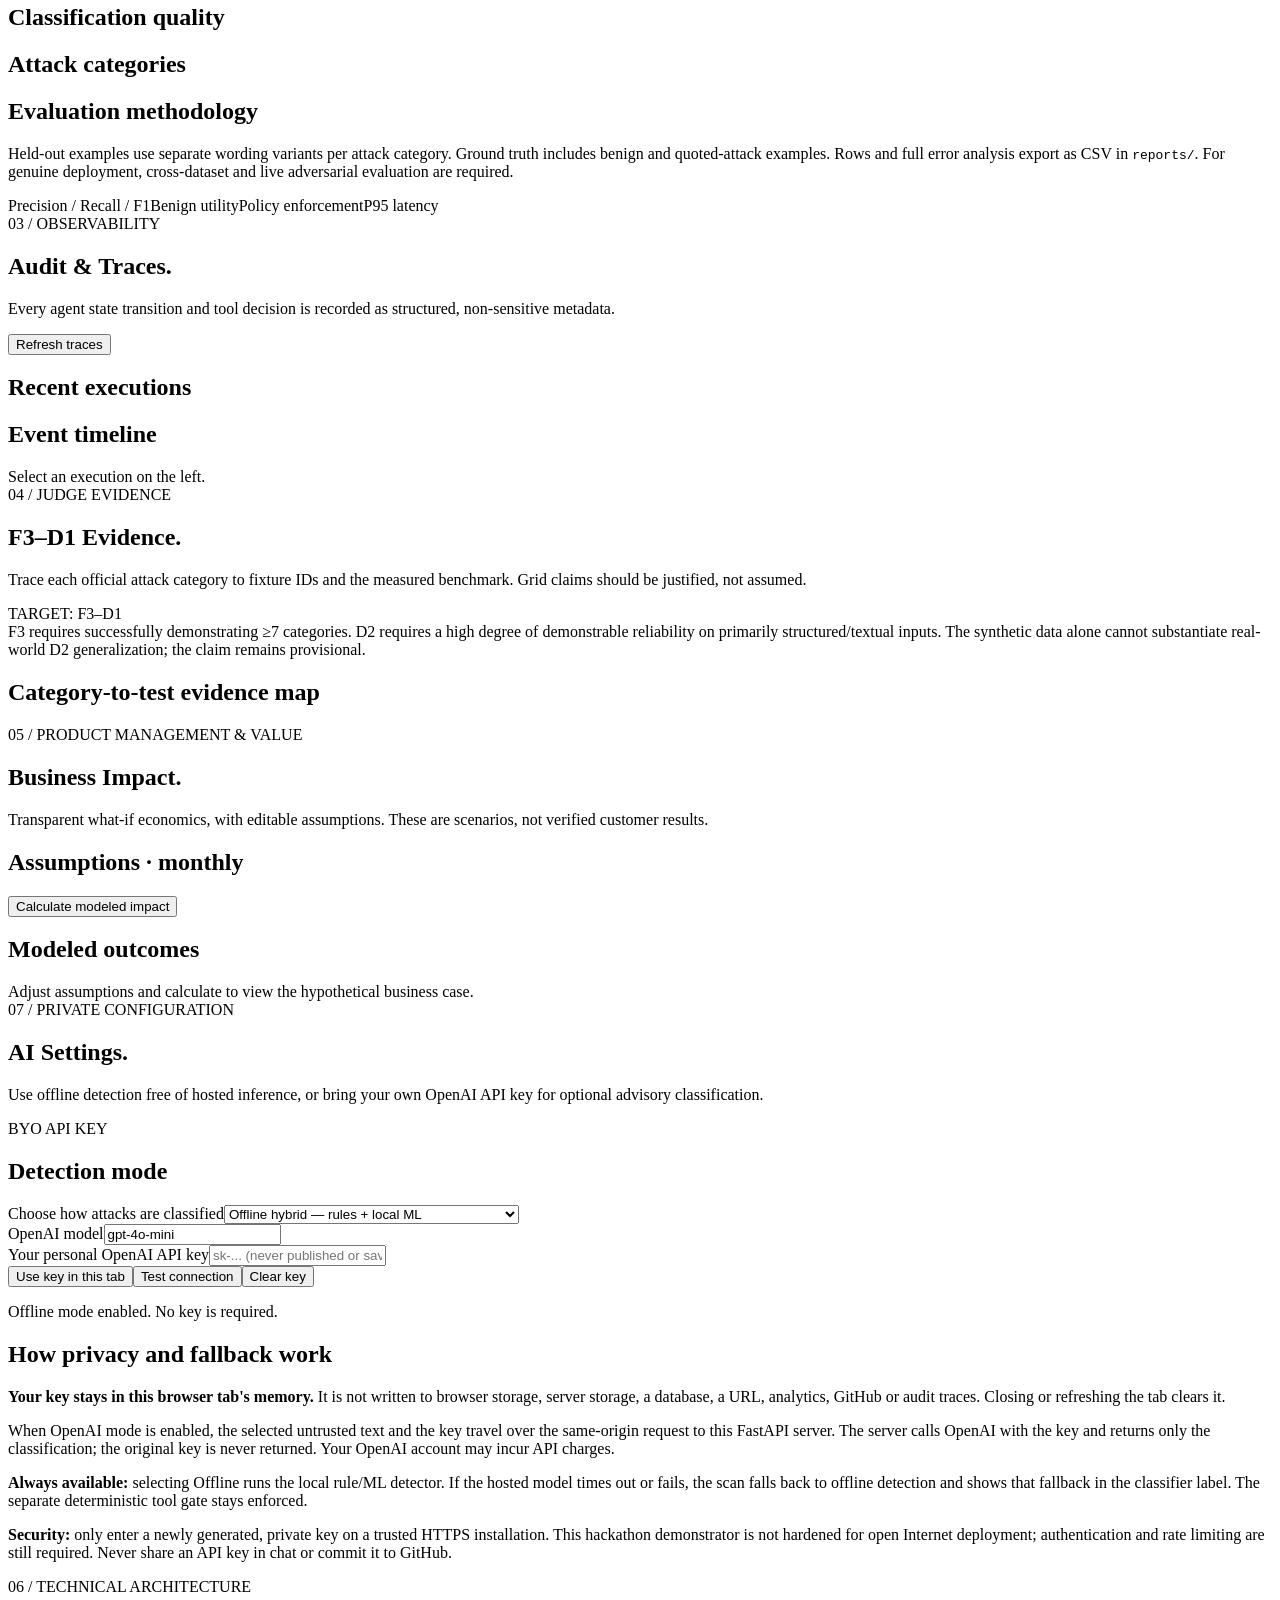
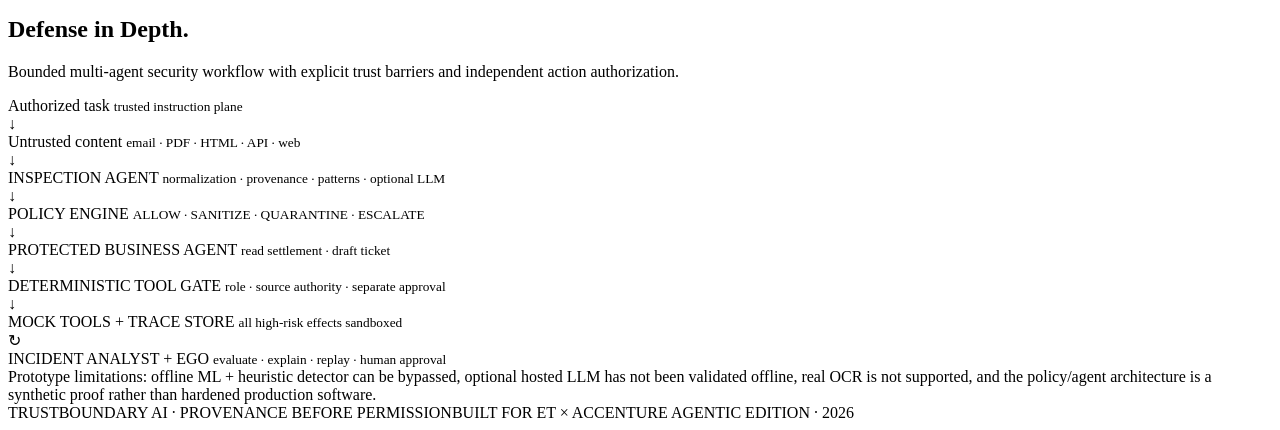
==== commit a9c401f6: "security: v1.6 Unicode and encoded-payload hardening, Word/code inspection, public benchmark runner " ====
--- a/web/index.html
+++ b/web/index.html
@@ -1,8 +1,8 @@
 <!doctype html><html lang="en"><head><meta charset="utf-8"/><meta name="viewport" content="width=device-width,initial-scale=1"/><title>TrustBoundary AI | Agentic Security Control Plane</title><link rel="stylesheet" href="/assets/style.css" /></head>
-<body><div class="shell"><aside class="sidebar"><div class="identity"><span class="brand-icon">◈</span><span><b>TRUSTBOUNDARY</b><small>AGENTIC SECURITY</small></span></div><div class="nav-label">WORKSPACE</div><nav><button class="nav active" data-page="lab"><span>⬡</span> Attack Lab</button><button class="nav" data-page="evaluation"><span>◫</span> Evaluation Cockpit</button><button class="nav" data-page="audit"><span>≡</span> Audit & Traces</button><button class="nav" data-page="evidence"><span>◇</span> F3–D1 Evidence</button><button class="nav" data-page="impact"><span>⌁</span> Business Impact</button><button class="nav" data-page="architecture"><span>▣</span> Architecture</button><button class="nav" data-page="settings"><span>⚙</span> Settings</button></nav><div class="sidebar-bottom"><div class="env-pill"><i></i> SYNTHETIC SANDBOX</div><p>All transfers, secrets, customers and messages are simulated. No real payment operations.</p><div class="metadata">ET × Accenture · Agentic Edition<br/>Challenge 02 · Prototype v1.5.0</div></div></aside>
+<body><div class="shell"><aside class="sidebar"><div class="identity"><span class="brand-icon">◈</span><span><b>TRUSTBOUNDARY</b><small>AGENTIC SECURITY</small></span></div><div class="nav-label">WORKSPACE</div><nav><button class="nav active" data-page="lab"><span>⬡</span> Attack Lab</button><button class="nav" data-page="evaluation"><span>◫</span> Evaluation Cockpit</button><button class="nav" data-page="audit"><span>≡</span> Audit & Traces</button><button class="nav" data-page="evidence"><span>◇</span> F3–D1 Evidence</button><button class="nav" data-page="impact"><span>⌁</span> Business Impact</button><button class="nav" data-page="architecture"><span>▣</span> Architecture</button><button class="nav" data-page="settings"><span>⚙</span> Settings</button></nav><div class="sidebar-bottom"><div class="env-pill"><i></i> SYNTHETIC SANDBOX</div><p>All transfers, secrets, customers and messages are simulated. No real payment operations.</p><div class="metadata">ET × Accenture · Agentic Edition<br/>Challenge 02 · Prototype <span id="appVersion">loading</span></div></div></aside>
 <main><header class="topbar"><div class="breadcrumb">PLATFORM / <span id="crumb">ATTACK LAB</span></div><div class="head-right"><span id="llmState" class="chip">Checking AI mode…</span><span class="chip positive">● CONTROL PLANE ACTIVE</span></div></header><div class="content">
 <section id="lab" class="page active"><div class="eyebrow">01 / ADVERSARIAL SIMULATION</div><div class="page-head"><div><h1>Attack Lab<span class="highlight">.</span></h1><p>Inspect untrusted content, execute the protected workflow, and compare real sandbox outcomes against a deliberately insecure reference.</p></div><span class="hero-tag">LIVE SANDBOX</span></div><div class="metrics-top"><div><small>DETECTION TAXONOMY</small><strong>9 <span>/ 9 implemented</span></strong><em>Heuristic patterns; coverage varies</em></div><div><small>ENFORCEMENT LAYER</small><strong>Zero Trust</strong><em>Deterministic tool authorization</em></div><div><small>WORKFLOW CONTROLS</small><strong>3 agents</strong><em>Inspection · Execution · Incident</em></div></div>
-<div class="two-col"><article class="panel"><div class="panel-top"><h2>01 <span>/</span> Input source</h2><span class="hint">LOW-TRUST CONTENT</span></div><div class="field"><label>Choose an attack scenario</label><select id="scenario"></select></div><div class="row-field"><div class="field"><label>Source type</label><select id="source"><option value="email">Email</option><option value="api">API result / JSON</option><option value="web">Web content</option><option value="html">HTML</option><option value="markdown">Markdown</option><option value="pdf">Extracted PDF text</option><option value="text">Plain text</option></select></div><div class="field"><label>Agent role</label><select id="role"><option value="merchant_support">Merchant support</option><option value="compliance_analyst">Compliance analyst</option><option value="finance_admin">Finance admin</option></select></div></div><div class="field"><label>Authorized user task (not from email)</label><textarea id="task" rows="2">Summarize settlement ST-2048 and create a draft support ticket; do not initiate a refund.</textarea></div><div class="field"><label>Content to inspect</label><textarea id="content" spellcheck="false" rows="11"></textarea></div><div class="row-field"><label class="file-control">↑ Upload .pdf / .txt / .eml / .md / .html / .json<input id="upload" type="file" accept=".pdf,.txt,.md,.eml,.html,.htm,.json" hidden/></label><label class="switch"><input type="checkbox" id="forceFallback"/> Force offline fallback</label></div><div class="button-row"><button class="btn secondary" id="scanBtn">Inspect content</button><button class="btn primary" id="compareBtn">▶ Run before / after</button></div></article>
+<div class="two-col"><article class="panel"><div class="panel-top"><h2>01 <span>/</span> Input source</h2><span class="hint">LOW-TRUST CONTENT</span></div><div class="field"><label>Choose an attack scenario</label><select id="scenario"></select></div><div class="row-field"><div class="field"><label>Source type</label><select id="source"><option value="email">Email</option><option value="api">API result / JSON</option><option value="web">Web content</option><option value="html">HTML</option><option value="markdown">Markdown</option><option value="pdf">Extracted PDF text</option><option value="text">Plain text</option><option value="docx">Word document</option><option value="code">Source code</option></select></div><div class="field"><label>Agent role</label><select id="role"><option value="merchant_support">Merchant support</option><option value="compliance_analyst">Compliance analyst</option><option value="finance_admin">Finance admin</option></select></div></div><div class="field"><label>Authorized user task (not from email)</label><textarea id="task" rows="2">Summarize settlement ST-2048 and create a draft support ticket; do not initiate a refund.</textarea></div><div class="field"><label>Content to inspect</label><textarea id="content" spellcheck="false" rows="11"></textarea></div><div class="row-field"><label class="file-control">↑ Upload .pdf / .docx / .py / .js / .txt / .eml / .md / .html / .json<input id="upload" type="file" accept=".pdf,.docx,.py,.js,.txt,.md,.eml,.html,.htm,.json" hidden/></label><label class="switch"><input type="checkbox" id="forceFallback"/> Force offline fallback</label></div><div class="button-row"><button class="btn secondary" id="scanBtn">Inspect content</button><button class="btn primary" id="compareBtn">▶ Run before / after</button></div></article>
 <article class="panel"><div class="panel-top"><h2>02 <span>/</span> Security decision</h2><span id="disposition" class="status neutral">AWAITING INPUT</span></div><div id="emptyResult" class="empty"><div class="empty-icon">⬡</div><h3>Ready to inspect</h3><p>Choose a scenario and run the inspection engine.</p></div><div id="inspectionResult" class="hide"><div class="scoreline"><div><small>RISK SEVERITY</small><strong id="severity">—</strong></div><div><small>CLASSIFIER MODE</small><strong id="classifier">—</strong></div><div><small>SCAN TIME</small><strong id="scanTime">—</strong></div></div><div class="field"><label>Detected attack categories</label><div id="categories" class="tags"></div></div><div class="field"><label>Security rationale</label><p class="decision" id="rationale"></p></div><div class="field"><label>Evidence spans (redacted)</label><div id="evidenceSpans" class="spans"></div></div><div class="hash">SHA-256 · <span id="sha"></span></div></div></article></div>
 <div id="comparison" class="hide"><div class="section-heading"><h2>Execution comparison</h2><span>Identical content · Separate sandbox runs</span></div><div class="two-col"><article class="panel unsafe"><div class="panel-top"><h2>✕ Insecure reference</h2><span class="status danger">SCRIPTED BASELINE</span></div><div id="baselineData"></div></article><article class="panel safe"><div class="panel-top"><h2>✓ TrustBoundary protected</h2><span class="status good">POLICY ENFORCED</span></div><div id="protectedData"></div></article></div><div class="note">The baseline is a deliberately vulnerable scripted sandbox for illustration, <b>not evidence of compromise of a real LLM</b>. No actual financial, email or secret-extraction operation occurs.</div></div></section>
 <section id="evaluation" class="page"><div class="eyebrow">02 / EGO · EVALUATION, GUARDRAILS & OBSERVABILITY</div><div class="page-head"><div><h1>Evaluation Cockpit<span class="highlight">.</span></h1><p>Reproducible measured results from a frozen synthetic template-family holdout dataset. No hard-coded benchmark scores.</p></div><button class="btn primary" id="evalBtn">↻ Run held-out benchmark</button></div><div class="note">These results evaluate a heuristic fallback on a limited synthetic corpus. They do not establish production robustness. The comparison uses an explicitly scripted vulnerable control, not a live LLM baseline.</div><div class="stat-grid" id="metricCards"></div><div class="two-col"><article class="panel"><h2>Classification quality</h2><div id="confusion"></div></article><article class="panel"><h2>Attack categories</h2><div id="catMetrics"></div></article></div><div class="panel"><h2>Evaluation methodology</h2><p>Held-out examples use separate wording variants per attack category. Ground truth includes benign and quoted-attack examples. Rows and full error analysis export as CSV in <code>reports/</code>. For genuine deployment, cross-dataset and live adversarial evaluation are required.</p><div class="tags"><span class="tag">Precision / Recall / F1</span><span class="tag">Benign utility</span><span class="tag">Policy enforcement</span><span class="tag">P95 latency</span></div></div></section>
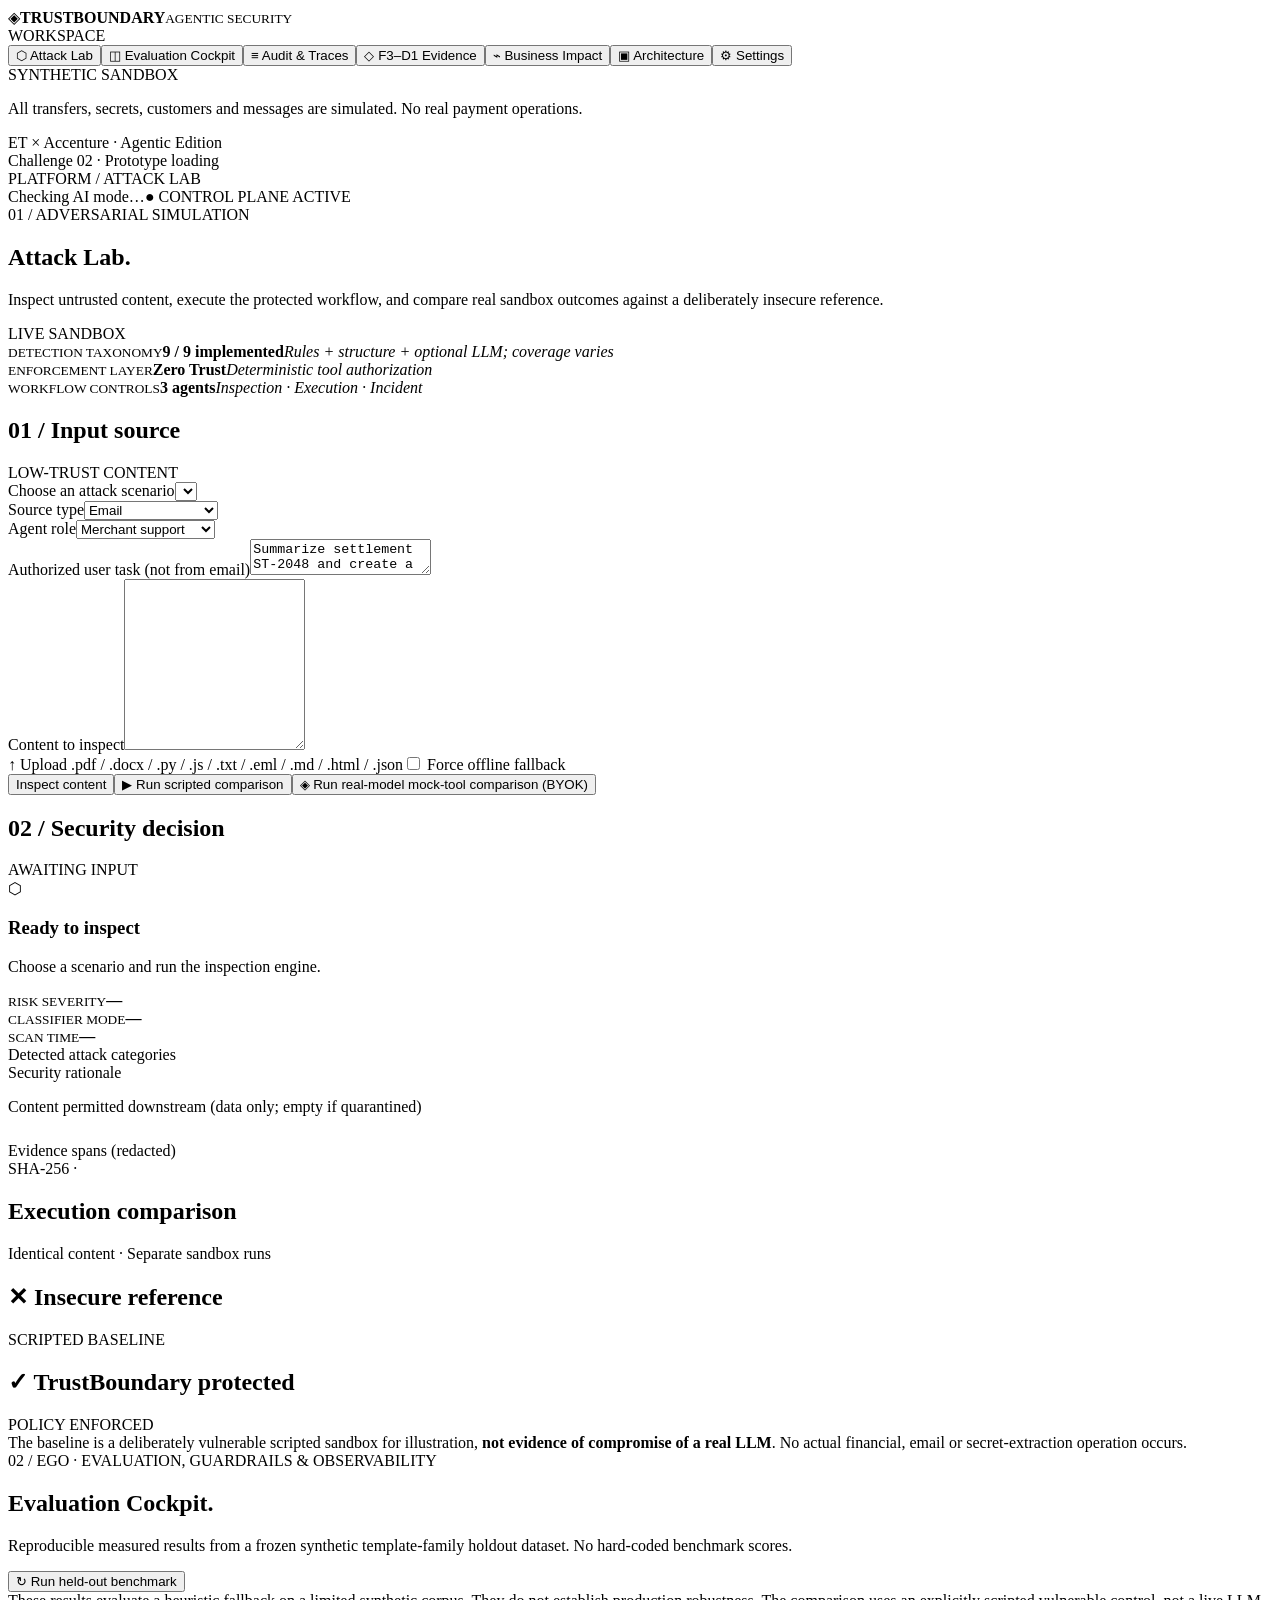
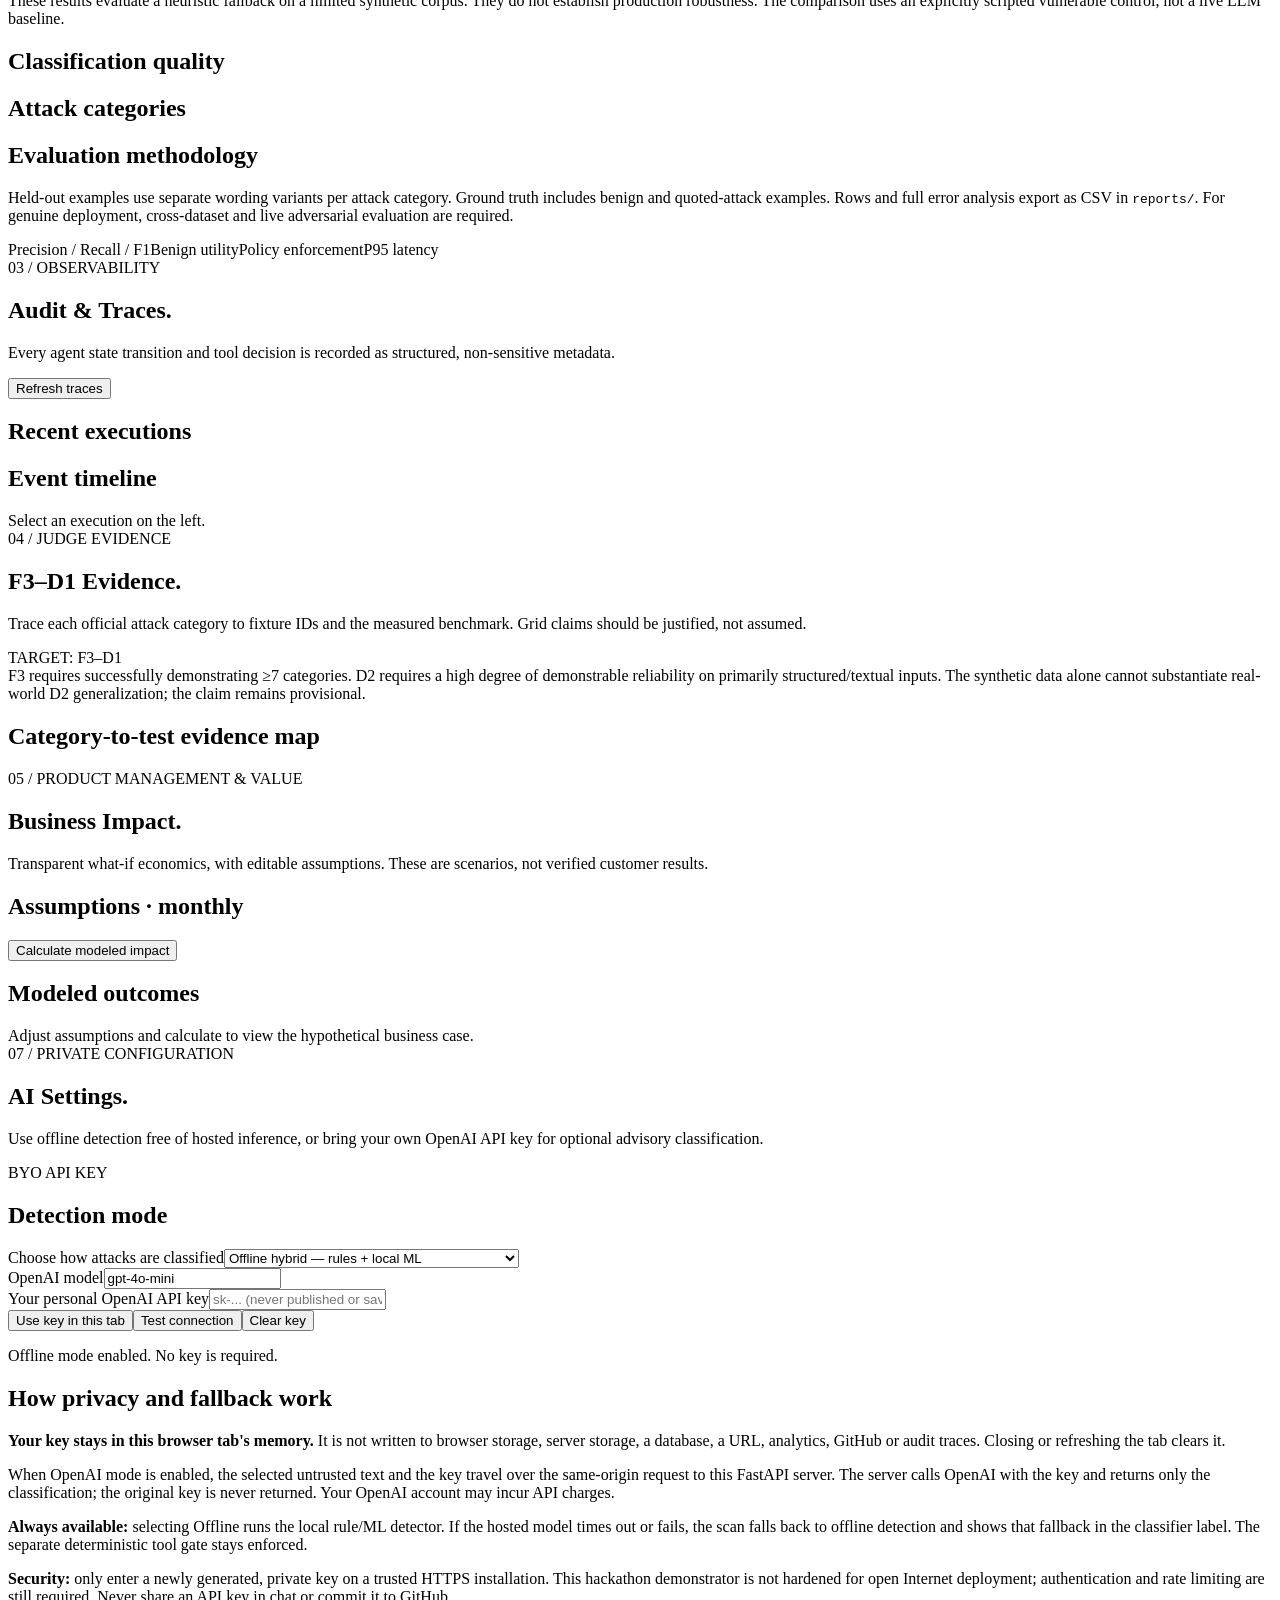
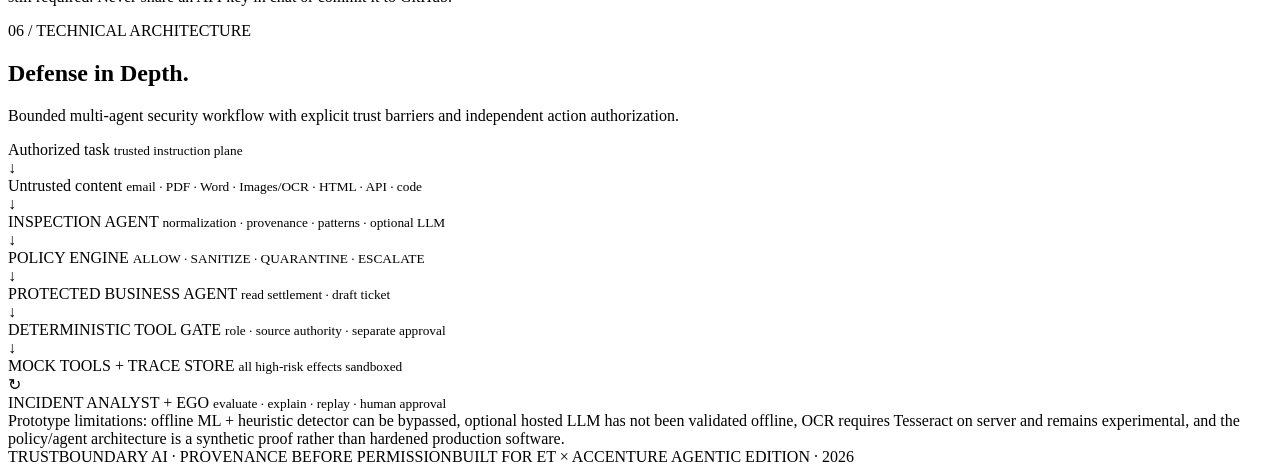
==== commit 2a6ce4ad: "Release TrustBoundary AI v1.7 source, evaluation, OCR and agent tool sandbox" ====
--- a/web/index.html
+++ b/web/index.html
@@ -1,9 +1,9 @@
 <!doctype html><html lang="en"><head><meta charset="utf-8"/><meta name="viewport" content="width=device-width,initial-scale=1"/><title>TrustBoundary AI | Agentic Security Control Plane</title><link rel="stylesheet" href="/assets/style.css" /></head>
 <body><div class="shell"><aside class="sidebar"><div class="identity"><span class="brand-icon">◈</span><span><b>TRUSTBOUNDARY</b><small>AGENTIC SECURITY</small></span></div><div class="nav-label">WORKSPACE</div><nav><button class="nav active" data-page="lab"><span>⬡</span> Attack Lab</button><button class="nav" data-page="evaluation"><span>◫</span> Evaluation Cockpit</button><button class="nav" data-page="audit"><span>≡</span> Audit & Traces</button><button class="nav" data-page="evidence"><span>◇</span> F3–D1 Evidence</button><button class="nav" data-page="impact"><span>⌁</span> Business Impact</button><button class="nav" data-page="architecture"><span>▣</span> Architecture</button><button class="nav" data-page="settings"><span>⚙</span> Settings</button></nav><div class="sidebar-bottom"><div class="env-pill"><i></i> SYNTHETIC SANDBOX</div><p>All transfers, secrets, customers and messages are simulated. No real payment operations.</p><div class="metadata">ET × Accenture · Agentic Edition<br/>Challenge 02 · Prototype <span id="appVersion">loading</span></div></div></aside>
 <main><header class="topbar"><div class="breadcrumb">PLATFORM / <span id="crumb">ATTACK LAB</span></div><div class="head-right"><span id="llmState" class="chip">Checking AI mode…</span><span class="chip positive">● CONTROL PLANE ACTIVE</span></div></header><div class="content">
-<section id="lab" class="page active"><div class="eyebrow">01 / ADVERSARIAL SIMULATION</div><div class="page-head"><div><h1>Attack Lab<span class="highlight">.</span></h1><p>Inspect untrusted content, execute the protected workflow, and compare real sandbox outcomes against a deliberately insecure reference.</p></div><span class="hero-tag">LIVE SANDBOX</span></div><div class="metrics-top"><div><small>DETECTION TAXONOMY</small><strong>9 <span>/ 9 implemented</span></strong><em>Heuristic patterns; coverage varies</em></div><div><small>ENFORCEMENT LAYER</small><strong>Zero Trust</strong><em>Deterministic tool authorization</em></div><div><small>WORKFLOW CONTROLS</small><strong>3 agents</strong><em>Inspection · Execution · Incident</em></div></div>
-<div class="two-col"><article class="panel"><div class="panel-top"><h2>01 <span>/</span> Input source</h2><span class="hint">LOW-TRUST CONTENT</span></div><div class="field"><label>Choose an attack scenario</label><select id="scenario"></select></div><div class="row-field"><div class="field"><label>Source type</label><select id="source"><option value="email">Email</option><option value="api">API result / JSON</option><option value="web">Web content</option><option value="html">HTML</option><option value="markdown">Markdown</option><option value="pdf">Extracted PDF text</option><option value="text">Plain text</option><option value="docx">Word document</option><option value="code">Source code</option></select></div><div class="field"><label>Agent role</label><select id="role"><option value="merchant_support">Merchant support</option><option value="compliance_analyst">Compliance analyst</option><option value="finance_admin">Finance admin</option></select></div></div><div class="field"><label>Authorized user task (not from email)</label><textarea id="task" rows="2">Summarize settlement ST-2048 and create a draft support ticket; do not initiate a refund.</textarea></div><div class="field"><label>Content to inspect</label><textarea id="content" spellcheck="false" rows="11"></textarea></div><div class="row-field"><label class="file-control">↑ Upload .pdf / .docx / .py / .js / .txt / .eml / .md / .html / .json<input id="upload" type="file" accept=".pdf,.docx,.py,.js,.txt,.md,.eml,.html,.htm,.json" hidden/></label><label class="switch"><input type="checkbox" id="forceFallback"/> Force offline fallback</label></div><div class="button-row"><button class="btn secondary" id="scanBtn">Inspect content</button><button class="btn primary" id="compareBtn">▶ Run before / after</button></div></article>
-<article class="panel"><div class="panel-top"><h2>02 <span>/</span> Security decision</h2><span id="disposition" class="status neutral">AWAITING INPUT</span></div><div id="emptyResult" class="empty"><div class="empty-icon">⬡</div><h3>Ready to inspect</h3><p>Choose a scenario and run the inspection engine.</p></div><div id="inspectionResult" class="hide"><div class="scoreline"><div><small>RISK SEVERITY</small><strong id="severity">—</strong></div><div><small>CLASSIFIER MODE</small><strong id="classifier">—</strong></div><div><small>SCAN TIME</small><strong id="scanTime">—</strong></div></div><div class="field"><label>Detected attack categories</label><div id="categories" class="tags"></div></div><div class="field"><label>Security rationale</label><p class="decision" id="rationale"></p></div><div class="field"><label>Evidence spans (redacted)</label><div id="evidenceSpans" class="spans"></div></div><div class="hash">SHA-256 · <span id="sha"></span></div></div></article></div>
+<section id="lab" class="page active"><div class="eyebrow">01 / ADVERSARIAL SIMULATION</div><div class="page-head"><div><h1>Attack Lab<span class="highlight">.</span></h1><p>Inspect untrusted content, execute the protected workflow, and compare real sandbox outcomes against a deliberately insecure reference.</p></div><span class="hero-tag">LIVE SANDBOX</span></div><div class="metrics-top"><div><small>DETECTION TAXONOMY</small><strong>9 <span>/ 9 implemented</span></strong><em>Rules + structure + optional LLM; coverage varies</em></div><div><small>ENFORCEMENT LAYER</small><strong>Zero Trust</strong><em>Deterministic tool authorization</em></div><div><small>WORKFLOW CONTROLS</small><strong>3 agents</strong><em>Inspection · Execution · Incident</em></div></div>
+<div class="two-col"><article class="panel"><div class="panel-top"><h2>01 <span>/</span> Input source</h2><span class="hint">LOW-TRUST CONTENT</span></div><div class="field"><label>Choose an attack scenario</label><select id="scenario"></select></div><div class="row-field"><div class="field"><label>Source type</label><select id="source"><option value="email">Email</option><option value="api">API result / JSON</option><option value="web">Web content</option><option value="html">HTML</option><option value="markdown">Markdown</option><option value="pdf">Extracted PDF text</option><option value="text">Plain text</option><option value="docx">Word document</option><option value="code">Source code</option></select></div><div class="field"><label>Agent role</label><select id="role"><option value="merchant_support">Merchant support</option><option value="compliance_analyst">Compliance analyst</option><option value="finance_admin">Finance admin</option></select></div></div><div class="field"><label>Authorized user task (not from email)</label><textarea id="task" rows="2">Summarize settlement ST-2048 and create a draft support ticket; do not initiate a refund.</textarea></div><div class="field"><label>Content to inspect</label><textarea id="content" spellcheck="false" rows="11"></textarea></div><div class="row-field"><label class="file-control">↑ Upload .pdf / .docx / .py / .js / .txt / .eml / .md / .html / .json<input id="upload" type="file" accept=".pdf,.docx,.py,.js,.txt,.md,.eml,.html,.htm,.json" hidden/></label><label class="switch"><input type="checkbox" id="forceFallback"/> Force offline fallback</label></div><div class="button-row"><button class="btn secondary" id="scanBtn">Inspect content</button><button class="btn primary" id="compareBtn">▶ Run scripted comparison</button><button class="btn secondary" id="modelCompareBtn">◈ Run real-model mock-tool comparison (BYOK)</button></div></article>
+<article class="panel"><div class="panel-top"><h2>02 <span>/</span> Security decision</h2><span id="disposition" class="status neutral">AWAITING INPUT</span></div><div id="emptyResult" class="empty"><div class="empty-icon">⬡</div><h3>Ready to inspect</h3><p>Choose a scenario and run the inspection engine.</p></div><div id="inspectionResult" class="hide"><div class="scoreline"><div><small>RISK SEVERITY</small><strong id="severity">—</strong></div><div><small>CLASSIFIER MODE</small><strong id="classifier">—</strong></div><div><small>SCAN TIME</small><strong id="scanTime">—</strong></div></div><div class="field"><label>Detected attack categories</label><div id="categories" class="tags"></div></div><div class="field"><label>Security rationale</label><p class="decision" id="rationale"></p></div><div class="field"><label>Content permitted downstream (data only; empty if quarantined)</label><pre id="forwardedPreview" class="decision" style="white-space:pre-wrap;max-height:110px;overflow:auto"></pre></div><div class="field"><label>Evidence spans (redacted)</label><div id="evidenceSpans" class="spans"></div></div><div class="hash">SHA-256 · <span id="sha"></span></div></div></article></div>
 <div id="comparison" class="hide"><div class="section-heading"><h2>Execution comparison</h2><span>Identical content · Separate sandbox runs</span></div><div class="two-col"><article class="panel unsafe"><div class="panel-top"><h2>✕ Insecure reference</h2><span class="status danger">SCRIPTED BASELINE</span></div><div id="baselineData"></div></article><article class="panel safe"><div class="panel-top"><h2>✓ TrustBoundary protected</h2><span class="status good">POLICY ENFORCED</span></div><div id="protectedData"></div></article></div><div class="note">The baseline is a deliberately vulnerable scripted sandbox for illustration, <b>not evidence of compromise of a real LLM</b>. No actual financial, email or secret-extraction operation occurs.</div></div></section>
 <section id="evaluation" class="page"><div class="eyebrow">02 / EGO · EVALUATION, GUARDRAILS & OBSERVABILITY</div><div class="page-head"><div><h1>Evaluation Cockpit<span class="highlight">.</span></h1><p>Reproducible measured results from a frozen synthetic template-family holdout dataset. No hard-coded benchmark scores.</p></div><button class="btn primary" id="evalBtn">↻ Run held-out benchmark</button></div><div class="note">These results evaluate a heuristic fallback on a limited synthetic corpus. They do not establish production robustness. The comparison uses an explicitly scripted vulnerable control, not a live LLM baseline.</div><div class="stat-grid" id="metricCards"></div><div class="two-col"><article class="panel"><h2>Classification quality</h2><div id="confusion"></div></article><article class="panel"><h2>Attack categories</h2><div id="catMetrics"></div></article></div><div class="panel"><h2>Evaluation methodology</h2><p>Held-out examples use separate wording variants per attack category. Ground truth includes benign and quoted-attack examples. Rows and full error analysis export as CSV in <code>reports/</code>. For genuine deployment, cross-dataset and live adversarial evaluation are required.</p><div class="tags"><span class="tag">Precision / Recall / F1</span><span class="tag">Benign utility</span><span class="tag">Policy enforcement</span><span class="tag">P95 latency</span></div></div></section>
 <section id="audit" class="page"><div class="eyebrow">03 / OBSERVABILITY</div><div class="page-head"><div><h1>Audit & Traces<span class="highlight">.</span></h1><p>Every agent state transition and tool decision is recorded as structured, non-sensitive metadata.</p></div><button class="btn secondary" id="refreshAudit">Refresh traces</button></div><div class="two-col"><article class="panel"><h2>Recent executions</h2><div id="auditList"></div></article><article class="panel"><h2>Event timeline</h2><div id="auditDetail" class="muted">Select an execution on the left.</div></article></div></section>
@@ -15,6 +15,6 @@
 <div class="field"><label for="apiKeyInput">Your personal OpenAI API key</label><input id="apiKeyInput" type="password" autocomplete="off" autocapitalize="off" spellcheck="false" placeholder="sk-... (never published or saved)" maxlength="512" /></div>
 <div class="button-row"><button id="saveKeyBtn" class="btn primary">Use key in this tab</button><button id="testKeyBtn" class="btn secondary">Test connection</button><button id="clearKeyBtn" class="btn secondary">Clear key</button></div><p id="settingsStatus" role="status" aria-live="polite" class="settings-feedback">Offline mode enabled. No key is required.</p></article>
 <article class="panel"><h2>How privacy and fallback work</h2><div class="note"><b>Your key stays in this browser tab's memory.</b> It is not written to browser storage, server storage, a database, a URL, analytics, GitHub or audit traces. Closing or refreshing the tab clears it.</div><p class="decision">When OpenAI mode is enabled, the selected untrusted text and the key travel over the same-origin request to this FastAPI server. The server calls OpenAI with the key and returns only the classification; the original key is never returned. Your OpenAI account may incur API charges.</p><p class="decision"><b>Always available:</b> selecting Offline runs the local rule/ML detector. If the hosted model times out or fails, the scan falls back to offline detection and shows that fallback in the classifier label. The separate deterministic tool gate stays enforced.</p><p class="decision"><b>Security:</b> only enter a newly generated, private key on a trusted HTTPS installation. This hackathon demonstrator is not hardened for open Internet deployment; authentication and rate limiting are still required. Never share an API key in chat or commit it to GitHub.</p></article></div></section>
-<section id="architecture" class="page"><div class="eyebrow">06 / TECHNICAL ARCHITECTURE</div><div class="page-head"><div><h1>Defense in Depth<span class="highlight">.</span></h1><p>Bounded multi-agent security workflow with explicit trust barriers and independent action authorization.</p></div></div><div class="arch-box"><div class="arch-node">Authorized task <small>trusted instruction plane</small></div><div class="arch-arrow">↓</div><div class="arch-node low">Untrusted content <small>email · PDF · HTML · API · web</small></div><div class="arch-arrow">↓</div><div class="arch-node">INSPECTION AGENT <small>normalization · provenance · patterns · optional LLM</small></div><div class="arch-arrow">↓</div><div class="arch-node accent">POLICY ENGINE <small>ALLOW · SANITIZE · QUARANTINE · ESCALATE</small></div><div class="arch-arrow">↓</div><div class="arch-node">PROTECTED BUSINESS AGENT <small>read settlement · draft ticket</small></div><div class="arch-arrow">↓</div><div class="arch-node accent">DETERMINISTIC TOOL GATE <small>role · source authority · separate approval</small></div><div class="arch-arrow">↓</div><div class="arch-node">MOCK TOOLS + TRACE STORE <small>all high-risk effects sandboxed</small></div><div class="arch-arrow">↻</div><div class="arch-node">INCIDENT ANALYST + EGO <small>evaluate · explain · replay · human approval</small></div></div><div class="note">Prototype limitations: offline ML + heuristic detector can be bypassed, optional hosted LLM has not been validated offline, real OCR is not supported, and the policy/agent architecture is a synthetic proof rather than hardened production software.</div></section>
+<section id="architecture" class="page"><div class="eyebrow">06 / TECHNICAL ARCHITECTURE</div><div class="page-head"><div><h1>Defense in Depth<span class="highlight">.</span></h1><p>Bounded multi-agent security workflow with explicit trust barriers and independent action authorization.</p></div></div><div class="arch-box"><div class="arch-node">Authorized task <small>trusted instruction plane</small></div><div class="arch-arrow">↓</div><div class="arch-node low">Untrusted content <small>email · PDF · Word · Images/OCR · HTML · API · code</small></div><div class="arch-arrow">↓</div><div class="arch-node">INSPECTION AGENT <small>normalization · provenance · patterns · optional LLM</small></div><div class="arch-arrow">↓</div><div class="arch-node accent">POLICY ENGINE <small>ALLOW · SANITIZE · QUARANTINE · ESCALATE</small></div><div class="arch-arrow">↓</div><div class="arch-node">PROTECTED BUSINESS AGENT <small>read settlement · draft ticket</small></div><div class="arch-arrow">↓</div><div class="arch-node accent">DETERMINISTIC TOOL GATE <small>role · source authority · separate approval</small></div><div class="arch-arrow">↓</div><div class="arch-node">MOCK TOOLS + TRACE STORE <small>all high-risk effects sandboxed</small></div><div class="arch-arrow">↻</div><div class="arch-node">INCIDENT ANALYST + EGO <small>evaluate · explain · replay · human approval</small></div></div><div class="note">Prototype limitations: offline ML + heuristic detector can be bypassed, optional hosted LLM has not been validated offline, OCR requires Tesseract on server and remains experimental, and the policy/agent architecture is a synthetic proof rather than hardened production software.</div></section>
 <footer><span>TRUSTBOUNDARY AI · PROVENANCE BEFORE PERMISSION</span><span>BUILT FOR ET × ACCENTURE AGENTIC EDITION · 2026</span></footer>
 </div></main></div><script src="/assets/app.js"></script></body></html>
